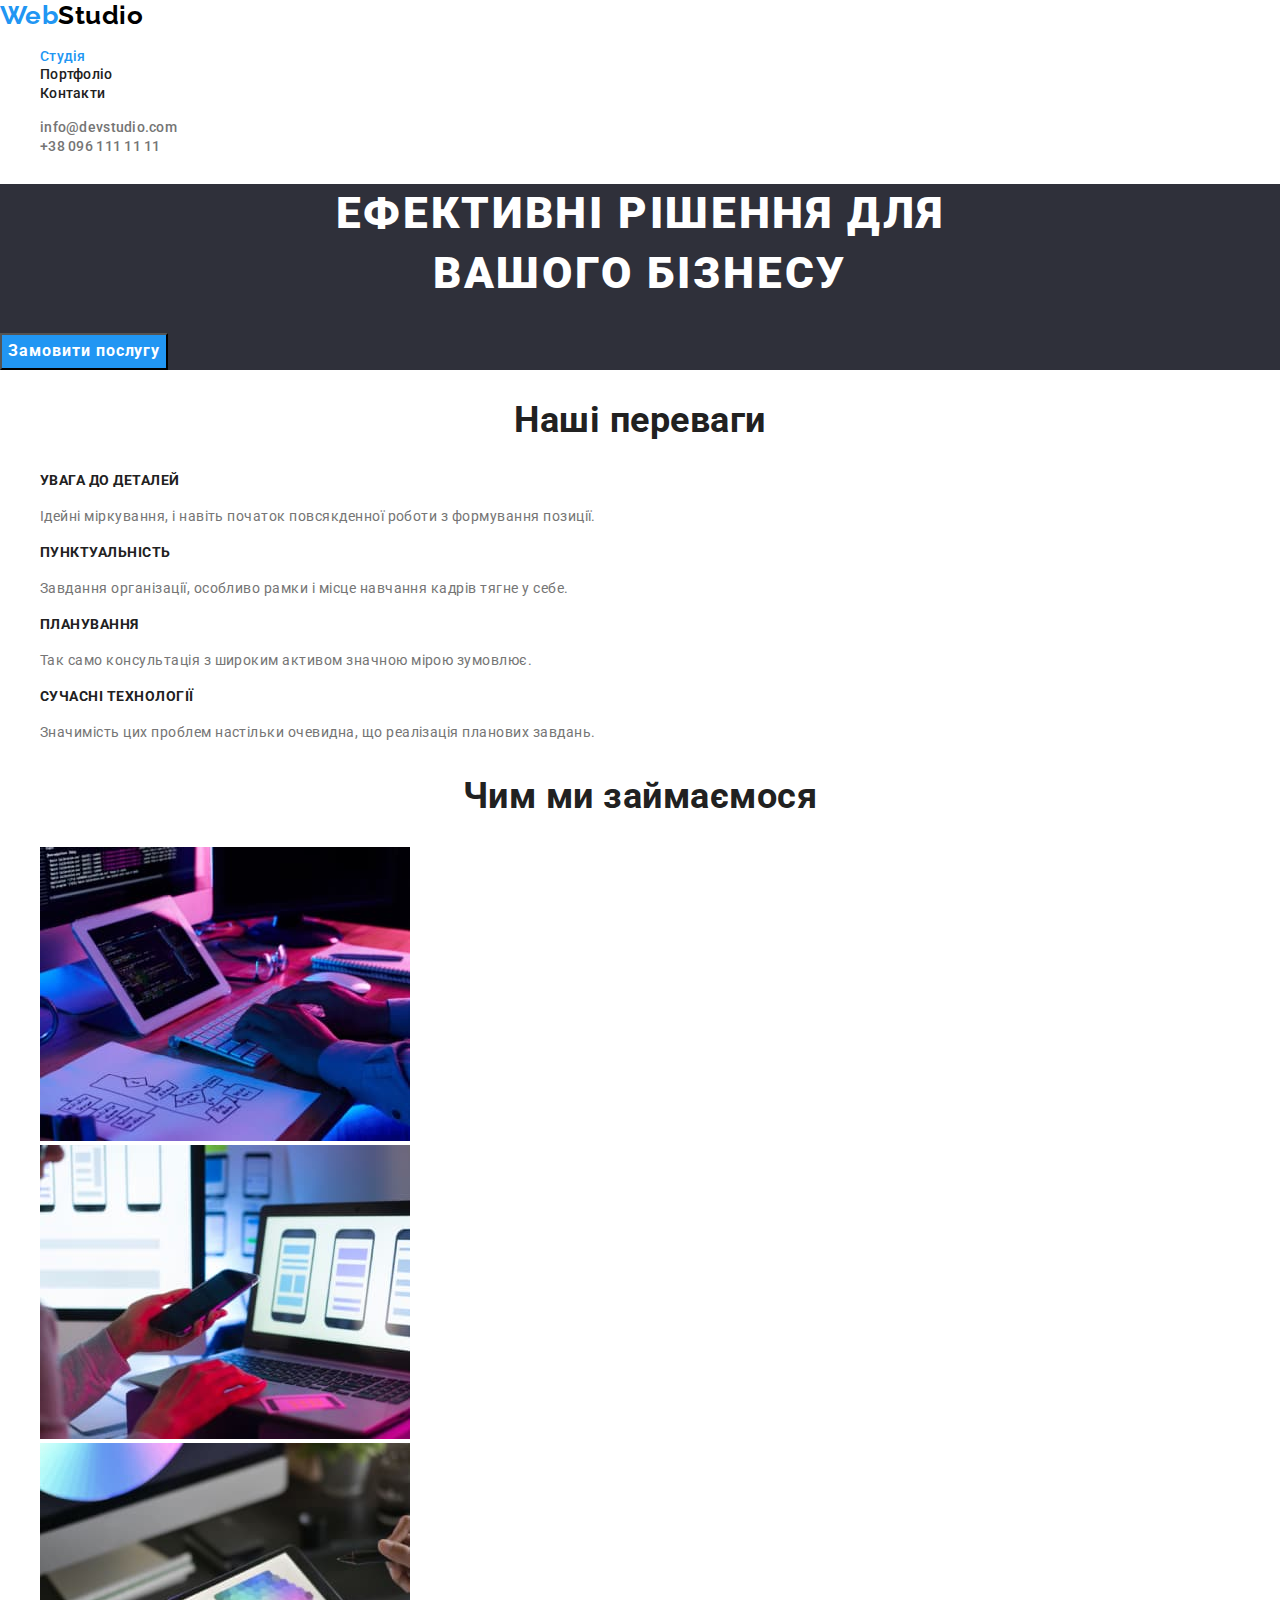
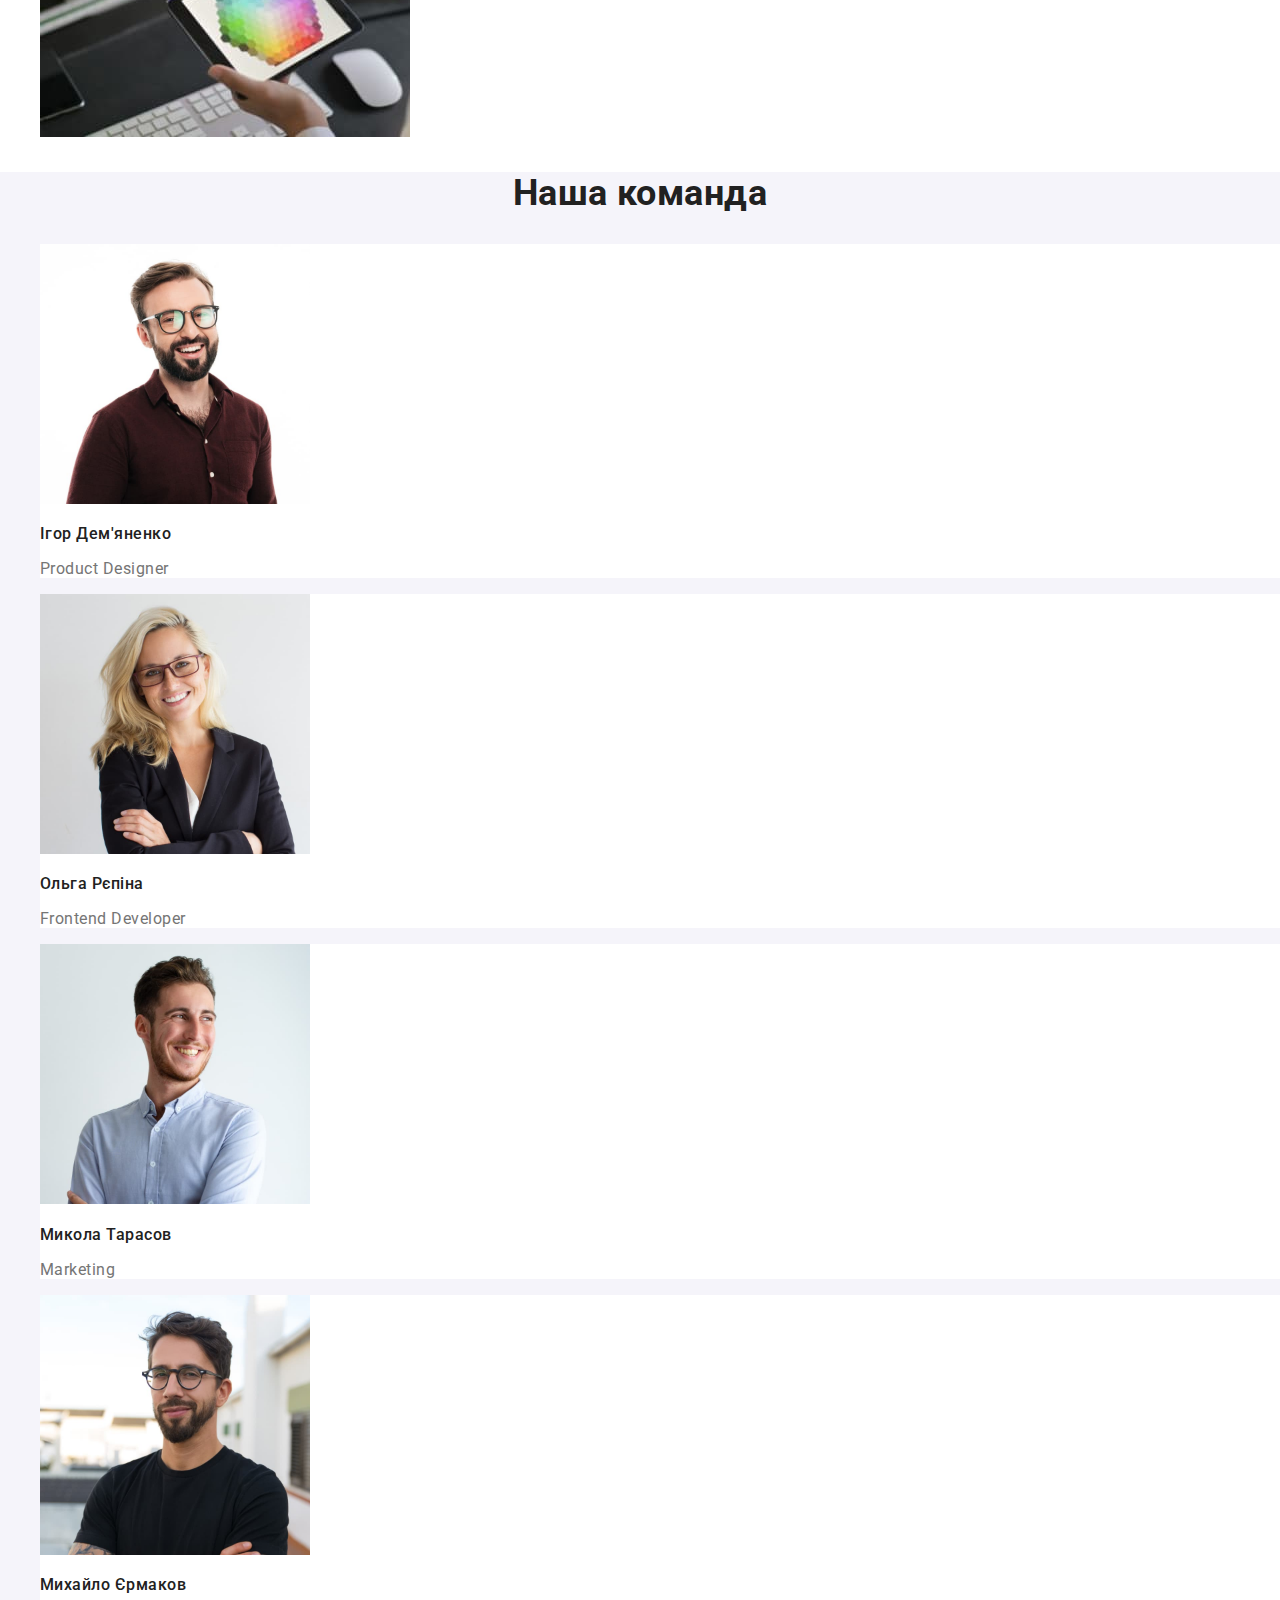
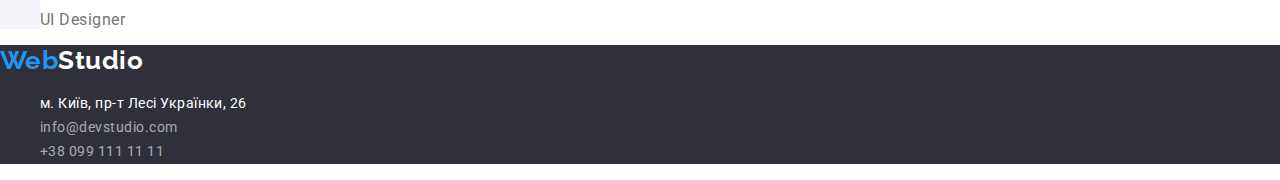
==== index.html @ f47fa20b "adds files from hw 2 and normalize" ====
<!DOCTYPE html>
<html lang="uk">
  <head>
    <meta charset="UTF-8" />
    <meta http-equiv="X-UA-Compatible" content="IE=edge" />
    <meta name="viewport" content="width=device-width, initial-scale=1.0" />
    <title>WebStudio</title>
    <link rel="preconnect" href="https://fonts.googleapis.com" />
    <link rel="preconnect" href="https://fonts.gstatic.com" crossorigin />
    <link
      href="https://fonts.googleapis.com/css2?family=Raleway:wght@700&family=Roboto:wght@400;500;700;900&display=swap"
      rel="stylesheet"
    />
    <link
      rel="stylesheet"
      href="https://cdnjs.cloudflare.com/ajax/libs/modern-normalize/1.1.0/modern-normalize.min.css"
    />
    <link rel="stylesheet" href="./css/styles.css" />
  </head>
  <body>
    <!-- шапка -->
    <header>
      <nav>
        <a class="link logo" href="./index.html ">
          <span class="logo-start">Web</span>Studio</a
        >
        <ul class="list site-nav">
          <li><a class="link current" href="./index.html">Студія</a></li>
          <li><a class="link" href="./portfolio.html">Портфоліо</a></li>
          <li><a class="link" href="">Контакти</a></li>
        </ul>
      </nav>
      <ul class="list contacts-nav">
        <li>
          <a class="link" href="mailto:info@devstudio.com"
            >info@devstudio.com</a
          >
        </li>
        <li><a class="link" href="tel:+380961111111">+38 096 111 11 11</a></li>
      </ul>
    </header>
    <!-- main block -->
    <main>
      <!-- Hero -->
      <section class="hero">
        <h1 class="hero-title">
          Ефективні рішення для <br />
          вашого бізнесу
        </h1>
        <button type="button" class="hero-button">Замовити послугу</button>
      </section>
      <!-- Advantages -->
      <section class="advantages">
        <h2 class="title">Нашi переваги</h2>
        <ul class="list">
          <li>
            <h3 class="subtitle">Увага до деталей</h3>
            <p class="text">
              Ідейні міркування, і навіть початок повсякденної роботи з
              формування позиції.
            </p>
          </li>
          <li>
            <h3 class="subtitle">Пунктуальнiсть</h3>
            <p class="text">
              Завдання організації, особливо рамки і місце навчання кадрів тягне
              у себе.
            </p>
          </li>
          <li>
            <h3 class="subtitle">Планування</h3>
            <p class="text">
              Так само консультація з широким активом значною мірою зумовлює.
            </p>
          </li>
          <li>
            <h3 class="subtitle">Сучаснi технологiї</h3>
            <p class="text">
              Значимість цих проблем настільки очевидна, що реалізація планових
              завдань.
            </p>
          </li>
        </ul>
      </section>
      <!-- Specialization -->
      <section class="specialization">
        <h2 class="title">Чим ми займаємося</h2>
        <ul class="list">
          <li>
            <img
              src="./images/writing_code.jpg"
              alt="Створюється розмітка макета"
              width="370"
              height="294"
            />
          </li>
          <li>
            <img
              src="./images/choosing_interface.jpg"
              alt="Вибирається інтерфейс"
              width="370"
              height="294"
            />
          </li>
          <li>
            <img
              src="./images/choosing_color.jpg"
              alt="Вибирається колір"
              width="370"
              height="294"
            />
          </li>
        </ul>
      </section>
      <!-- Team -->
      <section class="team">
        <h2 class="title">Наша команда</h2>
        <ul class="list">
          <li class="card">
            <img
              src="./images/img-1.jpg"
              alt="Фото Ігоря Дем'яненко"
              width="270"
              height="260"
            />
            <h3 class="subtitle">Ігор Дем'яненко</h3>
            <p class="position" lang="en">Product Designer</p>
          </li>
          <li class="card">
            <img
              src="./images/img-2.jpg"
              alt="Фото Ольги Рєпіної"
              width="270"
              height="260"
            />
            <h3 class="subtitle">Ольга Рєпіна</h3>
            <p class="position" lang="en">Frontend Developer</p>
          </li>
          <li class="card">
            <img
              src="./images/img-3.jpg"
              alt="Фото Миколи Тарасова"
              width="270"
              height="260"
            />
            <h3 class="subtitle">Микола Тарасов</h3>
            <p class="position" lang="en">Marketing</p>
          </li>
          <li class="card">
            <img
              src="./images/img-4.jpg"
              alt="Фото Михайла Єрмакова"
              width="270"
              height="260"
            />
            <h3 class="subtitle">Михайло Єрмаков</h3>
            <p class="position" lang="en">UI Designer</p>
          </li>
        </ul>
      </section>
    </main>
    <!-- Footer -->
    <footer class="footer">
      <a class="link logo" href="./index.html"
        ><span class="logo-start">Web</span
        ><span class="logo-end">Studio</span></a
      >
      <address class="address-nav">
        <ul class="list">
          <li>
            <a
              class="link map"
              href="https://goo.gl/maps/hFDBtTGMjcZhoMpHA"
              target="_blank"
              rel="noopener noreferrer nofollow"
            >
              м. Київ, пр-т Лесі Українки, 26</a
            >
          </li>
          <li>
            <a class="link contact" href="mailto:info@devstudio.com"
              >info@devstudio.com</a
            >
          </li>
          <li>
            <a class="link contact" href="tel:+380991111111"
              >+38 099 111 11 11</a
            >
          </li>
        </ul>
      </address>
    </footer>
  </body>
</html>
---- css/styles.css ----
/* основной цвет бэка #F5F5F5 */
/* #FFFFFF цвет бэка хедера  */
/* цвет бэка футера #2F303A */
/* наша команда #F5F4FA */
/* цвет заголовков #212121 */
/* увет текста #757575 */
/*  акцент #2196F3 */
/* roboto 400 700 */

:root {
  --main-background-color: #ffffff;
  --footer-backgroung-color: #2f303a;
  --main-color: #757575;
  --title-color: #212121;
  --accent-color: #2196f3;
}
/* basic styles */
body {
  background-color: var(--main-background-color);
  color: var(--main-color);
  font-family: Roboto, sans-serif;
  letter-spacing: 0.03em;
}
.list {
  list-style: none;
}
.link {
  text-decoration: inherit;
}

/* header styles */
header {
  background-color: #ffffff;
}
.logo {
  color: #000;
}
.logo-start {
  color: var(--accent-color);
}
.site-nav .link {
  color: var(--title-color);
}
.site-nav .link:hover,
.site-nav .link:focus {
  color: var(--accent-color);
}
.contacts-nav .link {
  color: inherit;
}
.contacts-nav .link:hover,
.contacts-nav .link:focus {
  color: var(--accent-color);
}
.site-nav .current {
  color: var(--accent-color);
}
.logo {
  font-family: Raleway, sans-serif;
  font-weight: 700;
  font-size: 26px;
  line-height: 1.19;
}
.site-nav .link,
.contacts-nav .link {
  font-weight: 500;
  font-size: 14px;
  line-height: 1.14;
  letter-spacing: 0.02em;
}

/* main styles */
.hero {
  background-color: var(--footer-backgroung-color);
}
.hero-title {
  color: var(--main-background-color);
  font-weight: 900;
  font-size: 44px;
  line-height: 1.36;
  text-align: center;
  text-transform: uppercase;
}

.title,
.subtitle {
  color: var(--title-color);
}
.hero-button {
  color: var(--main-background-color);
  background-color: var(--accent-color);
  font-family: inherit;
  font-weight: 700;
  font-size: 16px;
  line-height: 1.88;
}
.hero-button:hover,
.hero-button:focus {
  background-color: #188ce8;
}
.button {
  color: var(--title-color);
  background-color: #f5f4fa;
}
.button:hover,
.button:focus {
  color: var(--main-background-color);
  background-color: var(--accent-color);
}
.button,
.hero-button {
  cursor: pointer;
}
.list .example {
  text-decoration: inherit;
  color: inherit;
}
.work-example .subtitle,
.hero-title,
.hero-button {
  letter-spacing: 0.06em;
}
.title {
  font-size: 36px;
  line-height: 1.17;
  text-align: center;
}
.advantages .subtitle {
  font-size: 14px;
  line-height: 1.42;
  text-transform: uppercase;
}
.advantages .text {
  font-style: normal;
  font-size: 14px;
  line-height: 1.71;
}
.team {
  background-color: #f5f4fa;
}
.team .card {
  background-color: var(--main-background-color);
}
.team .subtitle {
  font-weight: 500;
  font-size: 16px;
  line-height: 1.19;
}
.team .position {
  font-size: 16px;
  line-height: 1.19;
}

.sorter .button {
  font-family: inherit;
  font-weight: 500;
  font-size: 16px;
  line-height: 1.63;
  letter-spacing: inherit;
}
.work-example .subtitle {
  font-size: 18px;
  line-height: 2;
}
.work-example .text {
  font-size: 16px;
  line-height: 1.88;
}
/* footer styles */
.footer {
  background-color: var(--footer-backgroung-color);
}
.logo-end {
  color: var(--main-background-color);
}
.link .map {
  color: var(--main-background-color);
}
.address-nav > .list {
  font-style: normal;
}
.map {
  color: var(--main-background-color);
}
.contact {
  color: rgba(255, 255, 255, 0.6);
}
.map:hover,
.contact:hover,
.map:focus,
.contact:focus {
  color: var(--accent-color);
}
.map,
.contact {
  font-size: 14px;
  line-height: 1.71;
}
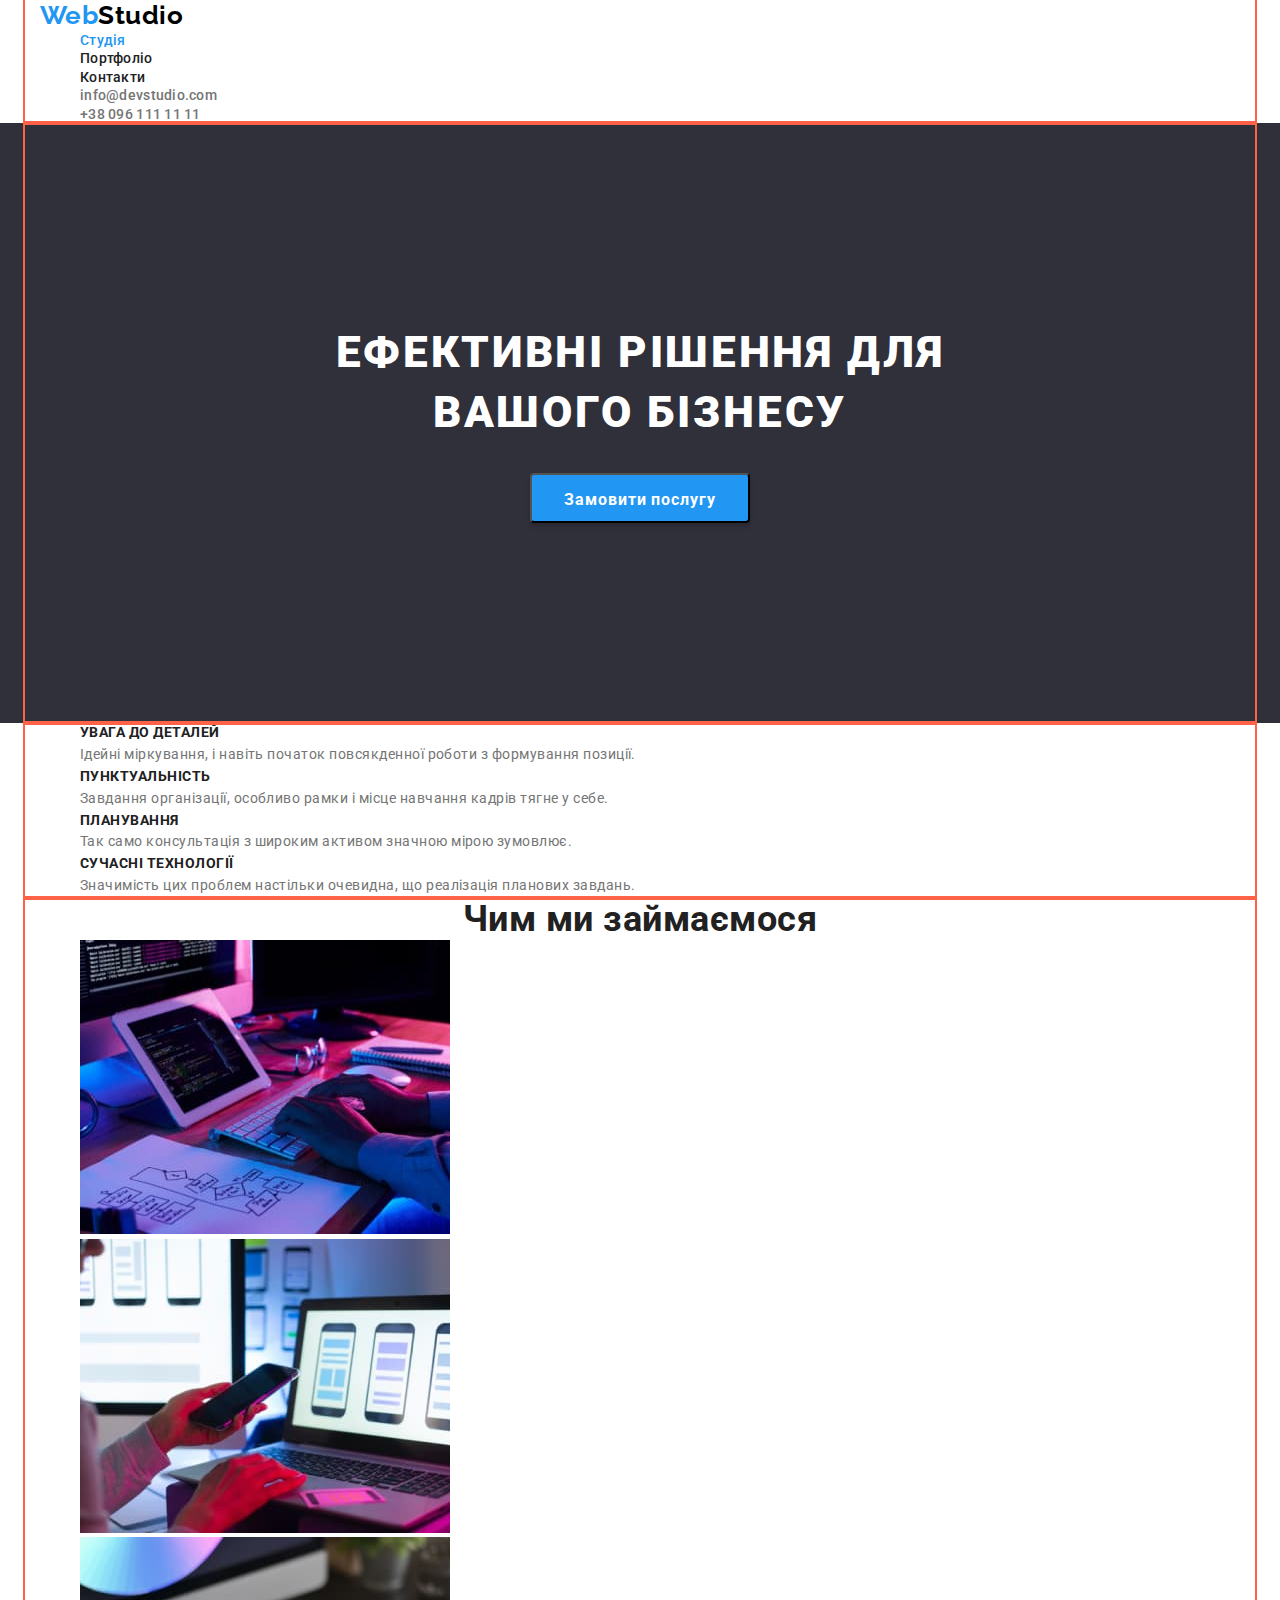
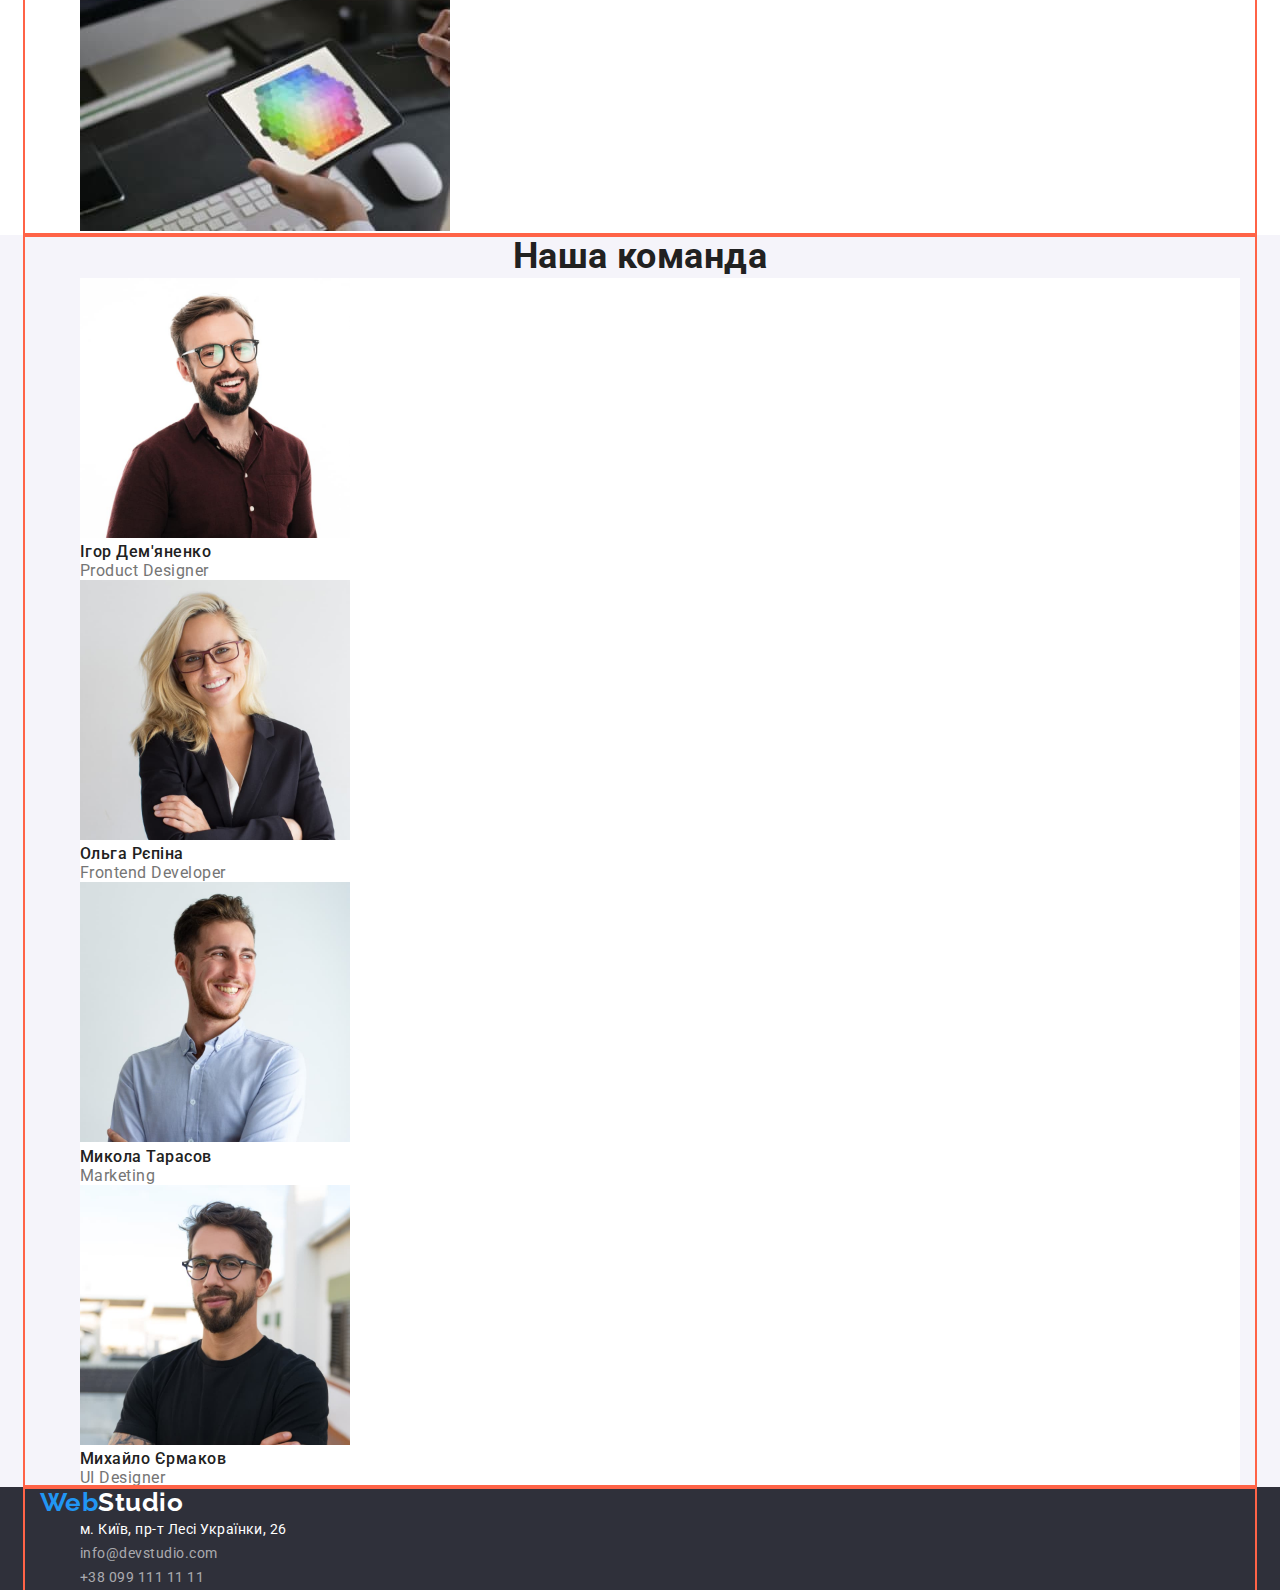
==== commit a74ec543: "adds button styles and hides title" ====
--- a/index.html
+++ b/index.html
@@ -20,175 +20,189 @@
   <body>
     <!-- шапка -->
     <header>
-      <nav>
-        <a class="link logo" href="./index.html ">
-          <span class="logo-start">Web</span>Studio</a
-        >
-        <ul class="list site-nav">
-          <li><a class="link current" href="./index.html">Студія</a></li>
-          <li><a class="link" href="./portfolio.html">Портфоліо</a></li>
-          <li><a class="link" href="">Контакти</a></li>
+      <div class="container">
+        <nav>
+          <a class="link logo" href="./index.html ">
+            <span class="logo-start">Web</span>Studio</a
+          >
+          <ul class="list site-nav">
+            <li><a class="link current" href="./index.html">Студія</a></li>
+            <li><a class="link" href="./portfolio.html">Портфоліо</a></li>
+            <li><a class="link" href="">Контакти</a></li>
+          </ul>
+        </nav>
+        <ul class="list contacts-nav">
+          <li>
+            <a class="link" href="mailto:info@devstudio.com"
+              >info@devstudio.com</a
+            >
+          </li>
+          <li>
+            <a class="link" href="tel:+380961111111">+38 096 111 11 11</a>
+          </li>
         </ul>
-      </nav>
-      <ul class="list contacts-nav">
-        <li>
-          <a class="link" href="mailto:info@devstudio.com"
-            >info@devstudio.com</a
-          >
-        </li>
-        <li><a class="link" href="tel:+380961111111">+38 096 111 11 11</a></li>
-      </ul>
+      </div>
     </header>
     <!-- main block -->
     <main>
       <!-- Hero -->
       <section class="hero">
-        <h1 class="hero-title">
-          Ефективні рішення для <br />
-          вашого бізнесу
-        </h1>
-        <button type="button" class="hero-button">Замовити послугу</button>
+        <div class="container">
+          <h1 class="hero-title">
+            Ефективні рішення для <br />
+            вашого бізнесу
+          </h1>
+          <button type="button" class="hero-button">Замовити послугу</button>
+        </div>
       </section>
       <!-- Advantages -->
       <section class="advantages">
-        <h2 class="title">Нашi переваги</h2>
-        <ul class="list">
-          <li>
-            <h3 class="subtitle">Увага до деталей</h3>
-            <p class="text">
-              Ідейні міркування, і навіть початок повсякденної роботи з
-              формування позиції.
-            </p>
-          </li>
-          <li>
-            <h3 class="subtitle">Пунктуальнiсть</h3>
-            <p class="text">
-              Завдання організації, особливо рамки і місце навчання кадрів тягне
-              у себе.
-            </p>
-          </li>
-          <li>
-            <h3 class="subtitle">Планування</h3>
-            <p class="text">
-              Так само консультація з широким активом значною мірою зумовлює.
-            </p>
-          </li>
-          <li>
-            <h3 class="subtitle">Сучаснi технологiї</h3>
-            <p class="text">
-              Значимість цих проблем настільки очевидна, що реалізація планових
-              завдань.
-            </p>
-          </li>
-        </ul>
+        <div class="container">
+          <h2 class="title visually-hidden">Нашi переваги</h2>
+          <ul class="list">
+            <li>
+              <h3 class="subtitle">Увага до деталей</h3>
+              <p class="text">
+                Ідейні міркування, і навіть початок повсякденної роботи з
+                формування позиції.
+              </p>
+            </li>
+            <li>
+              <h3 class="subtitle">Пунктуальнiсть</h3>
+              <p class="text">
+                Завдання організації, особливо рамки і місце навчання кадрів
+                тягне у себе.
+              </p>
+            </li>
+            <li>
+              <h3 class="subtitle">Планування</h3>
+              <p class="text">
+                Так само консультація з широким активом значною мірою зумовлює.
+              </p>
+            </li>
+            <li>
+              <h3 class="subtitle">Сучаснi технологiї</h3>
+              <p class="text">
+                Значимість цих проблем настільки очевидна, що реалізація
+                планових завдань.
+              </p>
+            </li>
+          </ul>
+        </div>
       </section>
       <!-- Specialization -->
       <section class="specialization">
-        <h2 class="title">Чим ми займаємося</h2>
-        <ul class="list">
-          <li>
-            <img
-              src="./images/writing_code.jpg"
-              alt="Створюється розмітка макета"
-              width="370"
-              height="294"
-            />
-          </li>
-          <li>
-            <img
-              src="./images/choosing_interface.jpg"
-              alt="Вибирається інтерфейс"
-              width="370"
-              height="294"
-            />
-          </li>
-          <li>
-            <img
-              src="./images/choosing_color.jpg"
-              alt="Вибирається колір"
-              width="370"
-              height="294"
-            />
-          </li>
-        </ul>
+        <div class="container">
+          <h2 class="title">Чим ми займаємося</h2>
+          <ul class="list">
+            <li>
+              <img
+                src="./images/writing_code.jpg"
+                alt="Створюється розмітка макета"
+                width="370"
+                height="294"
+              />
+            </li>
+            <li>
+              <img
+                src="./images/choosing_interface.jpg"
+                alt="Вибирається інтерфейс"
+                width="370"
+                height="294"
+              />
+            </li>
+            <li>
+              <img
+                src="./images/choosing_color.jpg"
+                alt="Вибирається колір"
+                width="370"
+                height="294"
+              />
+            </li>
+          </ul>
+        </div>
       </section>
       <!-- Team -->
       <section class="team">
-        <h2 class="title">Наша команда</h2>
-        <ul class="list">
-          <li class="card">
-            <img
-              src="./images/img-1.jpg"
-              alt="Фото Ігоря Дем'яненко"
-              width="270"
-              height="260"
-            />
-            <h3 class="subtitle">Ігор Дем'яненко</h3>
-            <p class="position" lang="en">Product Designer</p>
-          </li>
-          <li class="card">
-            <img
-              src="./images/img-2.jpg"
-              alt="Фото Ольги Рєпіної"
-              width="270"
-              height="260"
-            />
-            <h3 class="subtitle">Ольга Рєпіна</h3>
-            <p class="position" lang="en">Frontend Developer</p>
-          </li>
-          <li class="card">
-            <img
-              src="./images/img-3.jpg"
-              alt="Фото Миколи Тарасова"
-              width="270"
-              height="260"
-            />
-            <h3 class="subtitle">Микола Тарасов</h3>
-            <p class="position" lang="en">Marketing</p>
-          </li>
-          <li class="card">
-            <img
-              src="./images/img-4.jpg"
-              alt="Фото Михайла Єрмакова"
-              width="270"
-              height="260"
-            />
-            <h3 class="subtitle">Михайло Єрмаков</h3>
-            <p class="position" lang="en">UI Designer</p>
-          </li>
-        </ul>
+        <div class="container">
+          <h2 class="title">Наша команда</h2>
+          <ul class="list">
+            <li class="card">
+              <img
+                src="./images/img-1.jpg"
+                alt="Фото Ігоря Дем'яненко"
+                width="270"
+                height="260"
+              />
+              <h3 class="subtitle">Ігор Дем'яненко</h3>
+              <p class="position" lang="en">Product Designer</p>
+            </li>
+            <li class="card">
+              <img
+                src="./images/img-2.jpg"
+                alt="Фото Ольги Рєпіної"
+                width="270"
+                height="260"
+              />
+              <h3 class="subtitle">Ольга Рєпіна</h3>
+              <p class="position" lang="en">Frontend Developer</p>
+            </li>
+            <li class="card">
+              <img
+                src="./images/img-3.jpg"
+                alt="Фото Миколи Тарасова"
+                width="270"
+                height="260"
+              />
+              <h3 class="subtitle">Микола Тарасов</h3>
+              <p class="position" lang="en">Marketing</p>
+            </li>
+            <li class="card">
+              <img
+                src="./images/img-4.jpg"
+                alt="Фото Михайла Єрмакова"
+                width="270"
+                height="260"
+              />
+              <h3 class="subtitle">Михайло Єрмаков</h3>
+              <p class="position" lang="en">UI Designer</p>
+            </li>
+          </ul>
+        </div>
       </section>
     </main>
     <!-- Footer -->
     <footer class="footer">
-      <a class="link logo" href="./index.html"
-        ><span class="logo-start">Web</span
-        ><span class="logo-end">Studio</span></a
-      >
-      <address class="address-nav">
-        <ul class="list">
-          <li>
-            <a
-              class="link map"
-              href="https://goo.gl/maps/hFDBtTGMjcZhoMpHA"
-              target="_blank"
-              rel="noopener noreferrer nofollow"
-            >
-              м. Київ, пр-т Лесі Українки, 26</a
-            >
-          </li>
-          <li>
-            <a class="link contact" href="mailto:info@devstudio.com"
-              >info@devstudio.com</a
-            >
-          </li>
-          <li>
-            <a class="link contact" href="tel:+380991111111"
-              >+38 099 111 11 11</a
-            >
-          </li>
-        </ul>
-      </address>
+      <div class="container">
+        <a class="link logo" href="./index.html"
+          ><span class="logo-start">Web</span
+          ><span class="logo-end">Studio</span></a
+        >
+        <address class="address-nav">
+          <ul class="list">
+            <li>
+              <a
+                class="link map"
+                href="https://goo.gl/maps/hFDBtTGMjcZhoMpHA"
+                target="_blank"
+                rel="noopener noreferrer nofollow"
+              >
+                м. Київ, пр-т Лесі Українки, 26</a
+              >
+            </li>
+            <li>
+              <a class="link contact" href="mailto:info@devstudio.com"
+                >info@devstudio.com</a
+              >
+            </li>
+            <li>
+              <a class="link contact" href="tel:+380991111111"
+                >+38 099 111 11 11</a
+              >
+            </li>
+          </ul>
+        </address>
+      </div>
     </footer>
   </body>
 </html>
--- a/css/styles.css
+++ b/css/styles.css
@@ -15,12 +15,34 @@
   --accent-color: #2196f3;
 }
 /* basic styles */
+html {
+  box-sizing: border-box;
+}
+*,
+*::after,
+*::before {
+  box-sizing: inherit;
+}
 body {
   background-color: var(--main-background-color);
   color: var(--main-color);
   font-family: Roboto, sans-serif;
   letter-spacing: 0.03em;
 }
+h1,
+h2,
+h3,
+p,
+ul {
+  margin: 0;
+}
+.container {
+  width: 1230px;
+  padding: 0 15px;
+  outline: 2px solid tomato;
+  margin: 0 auto;
+}
+
 .list {
   list-style: none;
 }
@@ -70,8 +92,27 @@
 }
 
 /* main styles */
+.visually-hidden {
+  position: absolute;
+  white-space: nowrap;
+  width: 1px;
+  height: 1px;
+  overflow: hidden;
+  border: 0;
+  padding: 0;
+  clip: rect(0 0 0 0);
+  clip-path: inset(50%);
+  margin: -1px;
+}
+
 .hero {
   background-color: var(--footer-backgroung-color);
+}
+
+.hero .container {
+  display: flex;
+  flex-direction: column;
+  align-items: center;
 }
 .hero-title {
   color: var(--main-background-color);
@@ -80,6 +121,9 @@
   line-height: 1.36;
   text-align: center;
   text-transform: uppercase;
+  min-width: 696px;
+  height: 120px;
+  margin-top: 200px;
 }
 
 .title,
@@ -93,6 +137,15 @@
   font-weight: 700;
   font-size: 16px;
   line-height: 1.88;
+
+  min-width: 216px;
+  height: 50px;
+  box-shadow: 0px 4px 4px rgba(0, 0, 0, 0.15);
+  border-radius: 4px;
+  padding: 10px 32px;
+  text-align: center;
+  margin-top: 30px;
+  margin-bottom: 200px;
 }
 .hero-button:hover,
 .hero-button:focus {
@@ -150,13 +203,28 @@
   font-size: 16px;
   line-height: 1.19;
 }
-
+.sorter {
+  margin-left: auto;
+  margin-right: auto;
+  margin-top: 94px;
+  margin-bottom: 34px;
+  padding-left: 0;
+  display: flex;
+  justify-content: space-between;
+  width: 575px;
+  height: 54px;
+}
 .sorter .button {
   font-family: inherit;
   font-weight: 500;
   font-size: 16px;
   line-height: 1.63;
   letter-spacing: inherit;
+
+  padding: 6px 22px;
+  height: 38px;
+  border-radius: 4px;
+  text-align: center;
 }
 .work-example .subtitle {
   font-size: 18px;
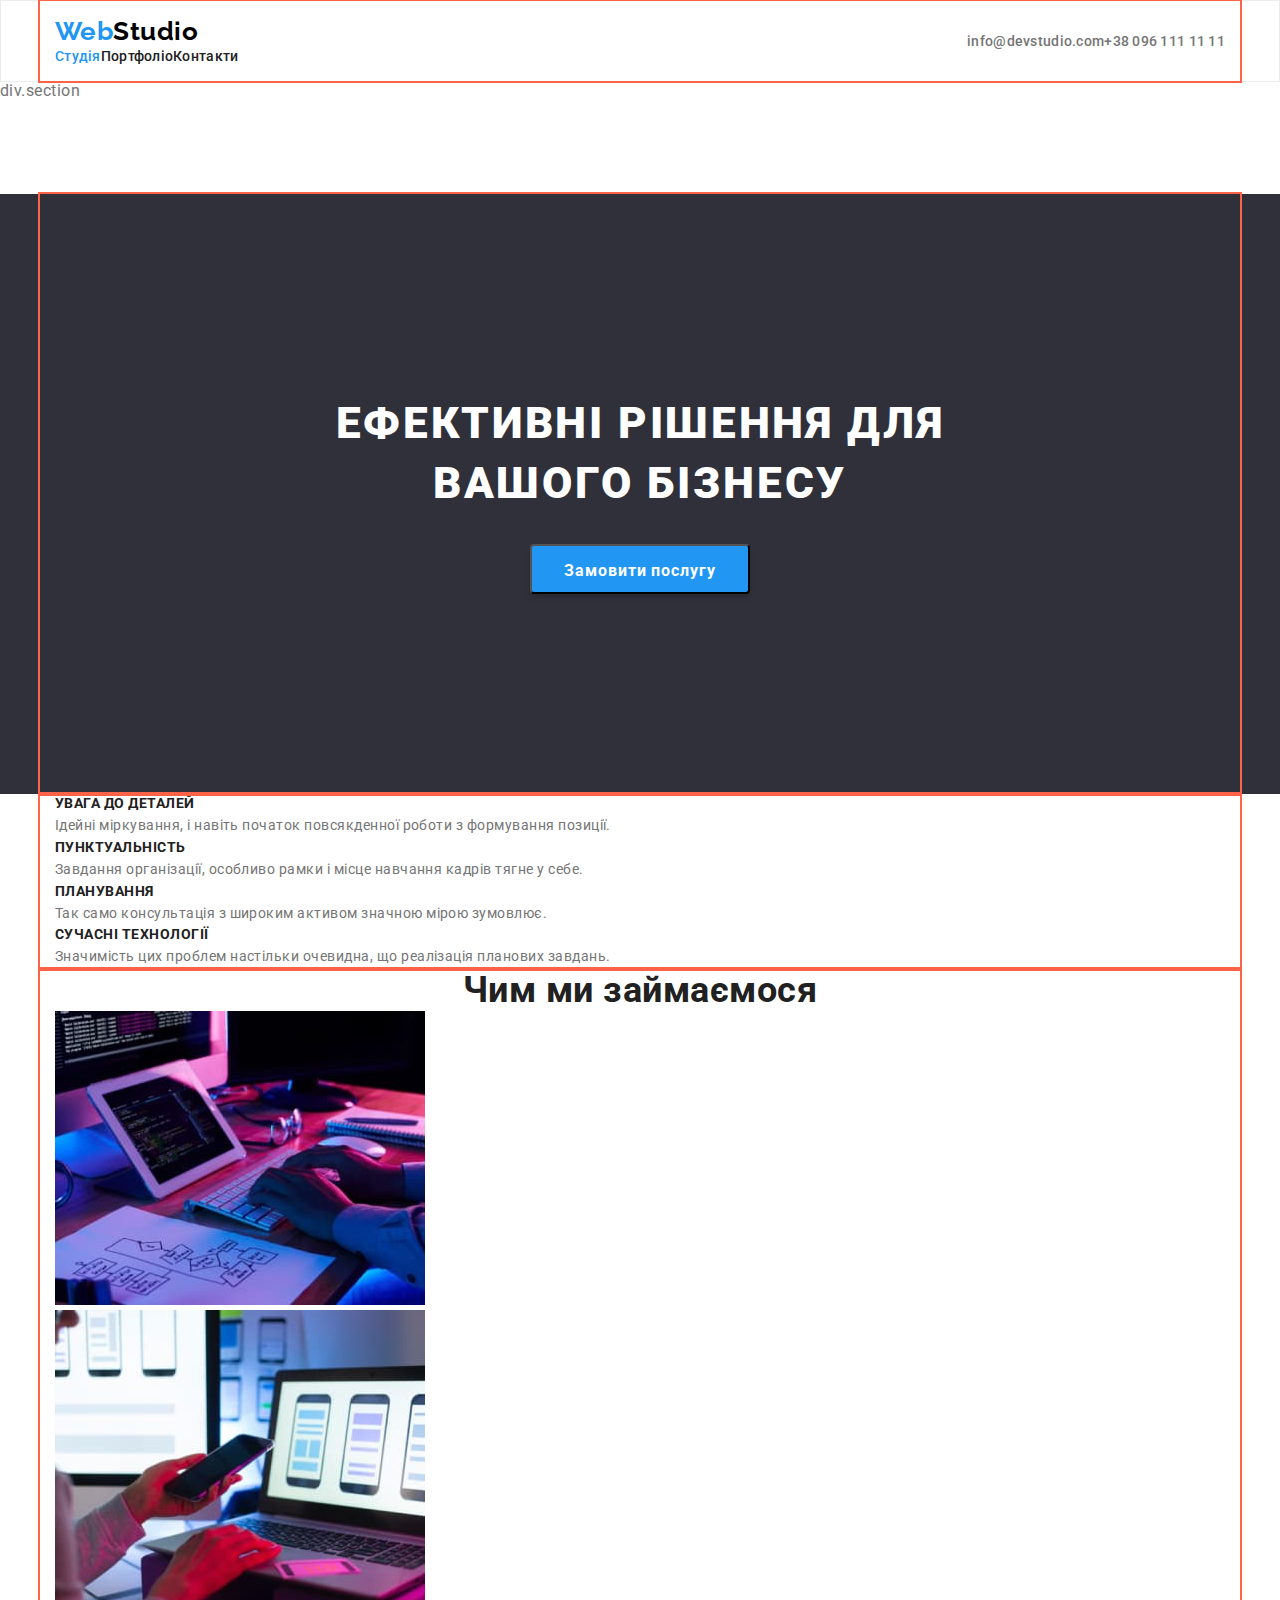
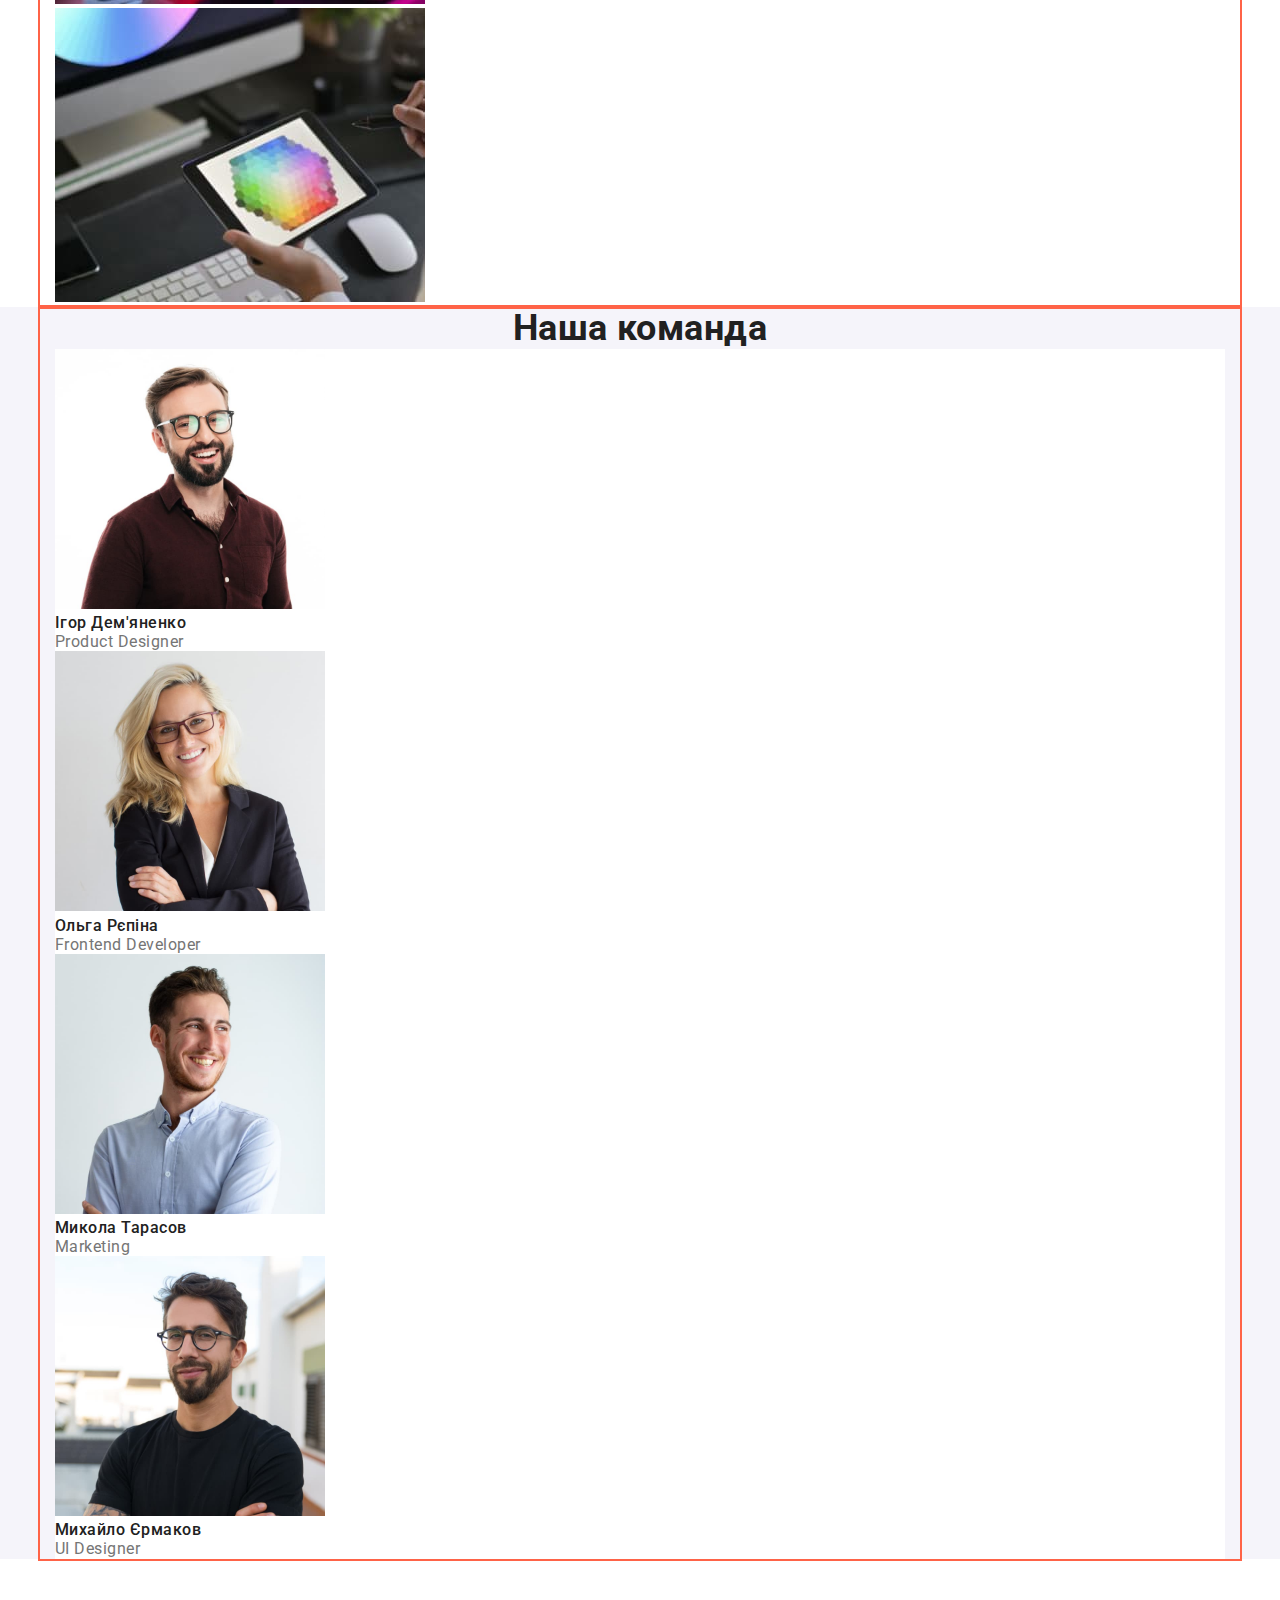
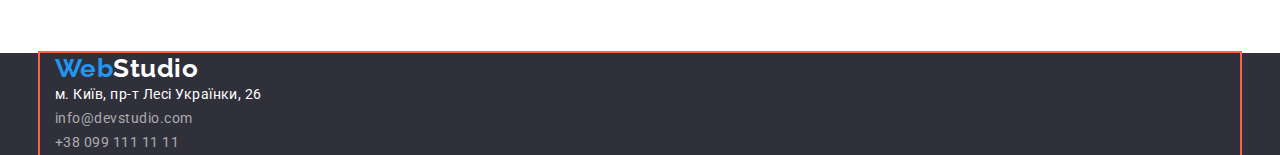
==== commit b9a670e5: "fixes mistakes in portfolio" ====
--- a/index.html
+++ b/index.html
@@ -45,131 +45,134 @@
     </header>
     <!-- main block -->
     <main>
-      <!-- Hero -->
-      <section class="hero">
-        <div class="container">
-          <h1 class="hero-title">
-            Ефективні рішення для <br />
-            вашого бізнесу
-          </h1>
-          <button type="button" class="hero-button">Замовити послугу</button>
-        </div>
-      </section>
-      <!-- Advantages -->
-      <section class="advantages">
-        <div class="container">
-          <h2 class="title visually-hidden">Нашi переваги</h2>
-          <ul class="list">
-            <li>
-              <h3 class="subtitle">Увага до деталей</h3>
-              <p class="text">
-                Ідейні міркування, і навіть початок повсякденної роботи з
-                формування позиції.
-              </p>
-            </li>
-            <li>
-              <h3 class="subtitle">Пунктуальнiсть</h3>
-              <p class="text">
-                Завдання організації, особливо рамки і місце навчання кадрів
-                тягне у себе.
-              </p>
-            </li>
-            <li>
-              <h3 class="subtitle">Планування</h3>
-              <p class="text">
-                Так само консультація з широким активом значною мірою зумовлює.
-              </p>
-            </li>
-            <li>
-              <h3 class="subtitle">Сучаснi технологiї</h3>
-              <p class="text">
-                Значимість цих проблем настільки очевидна, що реалізація
-                планових завдань.
-              </p>
-            </li>
-          </ul>
-        </div>
-      </section>
-      <!-- Specialization -->
-      <section class="specialization">
-        <div class="container">
-          <h2 class="title">Чим ми займаємося</h2>
-          <ul class="list">
-            <li>
-              <img
-                src="./images/writing_code.jpg"
-                alt="Створюється розмітка макета"
-                width="370"
-                height="294"
-              />
-            </li>
-            <li>
-              <img
-                src="./images/choosing_interface.jpg"
-                alt="Вибирається інтерфейс"
-                width="370"
-                height="294"
-              />
-            </li>
-            <li>
-              <img
-                src="./images/choosing_color.jpg"
-                alt="Вибирається колір"
-                width="370"
-                height="294"
-              />
-            </li>
-          </ul>
-        </div>
-      </section>
-      <!-- Team -->
-      <section class="team">
-        <div class="container">
-          <h2 class="title">Наша команда</h2>
-          <ul class="list">
-            <li class="card">
-              <img
-                src="./images/img-1.jpg"
-                alt="Фото Ігоря Дем'яненко"
-                width="270"
-                height="260"
-              />
-              <h3 class="subtitle">Ігор Дем'яненко</h3>
-              <p class="position" lang="en">Product Designer</p>
-            </li>
-            <li class="card">
-              <img
-                src="./images/img-2.jpg"
-                alt="Фото Ольги Рєпіної"
-                width="270"
-                height="260"
-              />
-              <h3 class="subtitle">Ольга Рєпіна</h3>
-              <p class="position" lang="en">Frontend Developer</p>
-            </li>
-            <li class="card">
-              <img
-                src="./images/img-3.jpg"
-                alt="Фото Миколи Тарасова"
-                width="270"
-                height="260"
-              />
-              <h3 class="subtitle">Микола Тарасов</h3>
-              <p class="position" lang="en">Marketing</p>
-            </li>
-            <li class="card">
-              <img
-                src="./images/img-4.jpg"
-                alt="Фото Михайла Єрмакова"
-                width="270"
-                height="260"
-              />
-              <h3 class="subtitle">Михайло Єрмаков</h3>
-              <p class="position" lang="en">UI Designer</p>
-            </li>
-          </ul>
-        </div>
-      </section>
+      <!-- Hero -->div.section
+      <div class="section">
+        <section class="hero">
+          <div class="container">
+            <h1 class="hero-title">
+              Ефективні рішення для <br />
+              вашого бізнесу
+            </h1>
+            <button type="button" class="hero-button">Замовити послугу</button>
+          </div>
+        </section>
+        <!-- Advantages -->
+        <section class="advantages">
+          <div class="container">
+            <h2 class="title visually-hidden">Нашi переваги</h2>
+            <ul class="list">
+              <li>
+                <h3 class="subtitle">Увага до деталей</h3>
+                <p class="text">
+                  Ідейні міркування, і навіть початок повсякденної роботи з
+                  формування позиції.
+                </p>
+              </li>
+              <li>
+                <h3 class="subtitle">Пунктуальнiсть</h3>
+                <p class="text">
+                  Завдання організації, особливо рамки і місце навчання кадрів
+                  тягне у себе.
+                </p>
+              </li>
+              <li>
+                <h3 class="subtitle">Планування</h3>
+                <p class="text">
+                  Так само консультація з широким активом значною мірою
+                  зумовлює.
+                </p>
+              </li>
+              <li>
+                <h3 class="subtitle">Сучаснi технологiї</h3>
+                <p class="text">
+                  Значимість цих проблем настільки очевидна, що реалізація
+                  планових завдань.
+                </p>
+              </li>
+            </ul>
+          </div>
+        </section>
+        <!-- Specialization -->
+        <section class="specialization">
+          <div class="container">
+            <h2 class="title">Чим ми займаємося</h2>
+            <ul class="list">
+              <li>
+                <img
+                  src="./images/writing_code.jpg"
+                  alt="Створюється розмітка макета"
+                  width="370"
+                  height="294"
+                />
+              </li>
+              <li>
+                <img
+                  src="./images/choosing_interface.jpg"
+                  alt="Вибирається інтерфейс"
+                  width="370"
+                  height="294"
+                />
+              </li>
+              <li>
+                <img
+                  src="./images/choosing_color.jpg"
+                  alt="Вибирається колір"
+                  width="370"
+                  height="294"
+                />
+              </li>
+            </ul>
+          </div>
+        </section>
+        <!-- Team -->
+        <section class="team">
+          <div class="container">
+            <h2 class="title">Наша команда</h2>
+            <ul class="list">
+              <li class="card">
+                <img
+                  src="./images/img-1.jpg"
+                  alt="Фото Ігоря Дем'яненко"
+                  width="270"
+                  height="260"
+                />
+                <h3 class="subtitle">Ігор Дем'яненко</h3>
+                <p class="position" lang="en">Product Designer</p>
+              </li>
+              <li class="card">
+                <img
+                  src="./images/img-2.jpg"
+                  alt="Фото Ольги Рєпіної"
+                  width="270"
+                  height="260"
+                />
+                <h3 class="subtitle">Ольга Рєпіна</h3>
+                <p class="position" lang="en">Frontend Developer</p>
+              </li>
+              <li class="card">
+                <img
+                  src="./images/img-3.jpg"
+                  alt="Фото Миколи Тарасова"
+                  width="270"
+                  height="260"
+                />
+                <h3 class="subtitle">Микола Тарасов</h3>
+                <p class="position" lang="en">Marketing</p>
+              </li>
+              <li class="card">
+                <img
+                  src="./images/img-4.jpg"
+                  alt="Фото Михайла Єрмакова"
+                  width="270"
+                  height="260"
+                />
+                <h3 class="subtitle">Михайло Єрмаков</h3>
+                <p class="position" lang="en">UI Designer</p>
+              </li>
+            </ul>
+          </div>
+        </section>
+      </div>
     </main>
     <!-- Footer -->
     <footer class="footer">
--- a/css/styles.css
+++ b/css/styles.css
@@ -35,14 +35,20 @@
 p,
 ul {
   margin: 0;
+  padding-left: 0;
 }
 .container {
-  width: 1230px;
+  width: 1200px;
   padding: 0 15px;
   outline: 2px solid tomato;
   margin: 0 auto;
 }
 
+.section {
+  padding-top: 94px;
+  padding-bottom: 94px;
+}
+
 .list {
   list-style: none;
 }
@@ -51,8 +57,30 @@
 }
 
 /* header styles */
+
+header .container {
+  display: flex;
+  justify-content: space-between;
+  align-items: center;
+  height: 80px;
+}
+
+.header-nav {
+  display: flex;
+}
+.site-nav {
+  display: flex;
+  align-items: center;
+}
+
+.contacts-nav {
+  display: flex;
+  align-items: center;
+}
+
 header {
   background-color: #ffffff;
+  border: 1px solid #ececec;
 }
 .logo {
   color: #000;
@@ -113,6 +141,8 @@
   display: flex;
   flex-direction: column;
   align-items: center;
+  padding-top: 200px;
+  padding-bottom: 200px;
 }
 .hero-title {
   color: var(--main-background-color);
@@ -122,8 +152,6 @@
   text-align: center;
   text-transform: uppercase;
   min-width: 696px;
-  height: 120px;
-  margin-top: 200px;
 }
 
 .title,
@@ -137,6 +165,7 @@
   font-weight: 700;
   font-size: 16px;
   line-height: 1.88;
+  box-shadow: 0px 4px 4px rgba(0, 0, 0, 0.15);
 
   min-width: 216px;
   height: 50px;
@@ -145,7 +174,6 @@
   padding: 10px 32px;
   text-align: center;
   margin-top: 30px;
-  margin-bottom: 200px;
 }
 .hero-button:hover,
 .hero-button:focus {
@@ -155,10 +183,12 @@
   color: var(--title-color);
   background-color: #f5f4fa;
 }
-.button:hover,
-.button:focus {
+.sorter .button:hover,
+.sorter .button:focus {
   color: var(--main-background-color);
   background-color: var(--accent-color);
+  box-shadow: 0px 3px 1px rgba(0, 0, 0, 0.1), 0px 1px 2px rgba(0, 0, 0, 0.08),
+    0px 2px 2px rgba(0, 0, 0, 0.12);
 }
 .button,
 .hero-button {
@@ -206,13 +236,11 @@
 .sorter {
   margin-left: auto;
   margin-right: auto;
-  margin-top: 94px;
   margin-bottom: 34px;
   padding-left: 0;
   display: flex;
   justify-content: space-between;
   width: 575px;
-  height: 54px;
 }
 .sorter .button {
   font-family: inherit;
@@ -220,12 +248,14 @@
   font-size: 16px;
   line-height: 1.63;
   letter-spacing: inherit;
-
+  background: #f5f4fa;
   padding: 6px 22px;
   height: 38px;
   border-radius: 4px;
   text-align: center;
-}
+  border: none;
+}
+
 .work-example .subtitle {
   font-size: 18px;
   line-height: 2;
@@ -233,6 +263,34 @@
 .work-example .text {
   font-size: 16px;
   line-height: 1.88;
+}
+
+.work-example {
+  padding-left: 0;
+  display: flex;
+  flex-wrap: wrap;
+  gap: 30px;
+  flex-basis: calc((100%-2 * 30) / 3);
+}
+.example-item {
+  width: 370px;
+}
+
+.work-example .image {
+  display: block;
+}
+.work-example .subtitle {
+  width: 322px;
+  margin-bottom: 4px;
+}
+.work-example .text {
+  width: 322px;
+}
+.example-description {
+  padding: 20px 24px;
+  border-bottom: 1px solid #eeeeee;
+  border-left: 1px solid #eeeeee;
+  border-right: 1px solid #eeeeee;
 }
 /* footer styles */
 .footer {
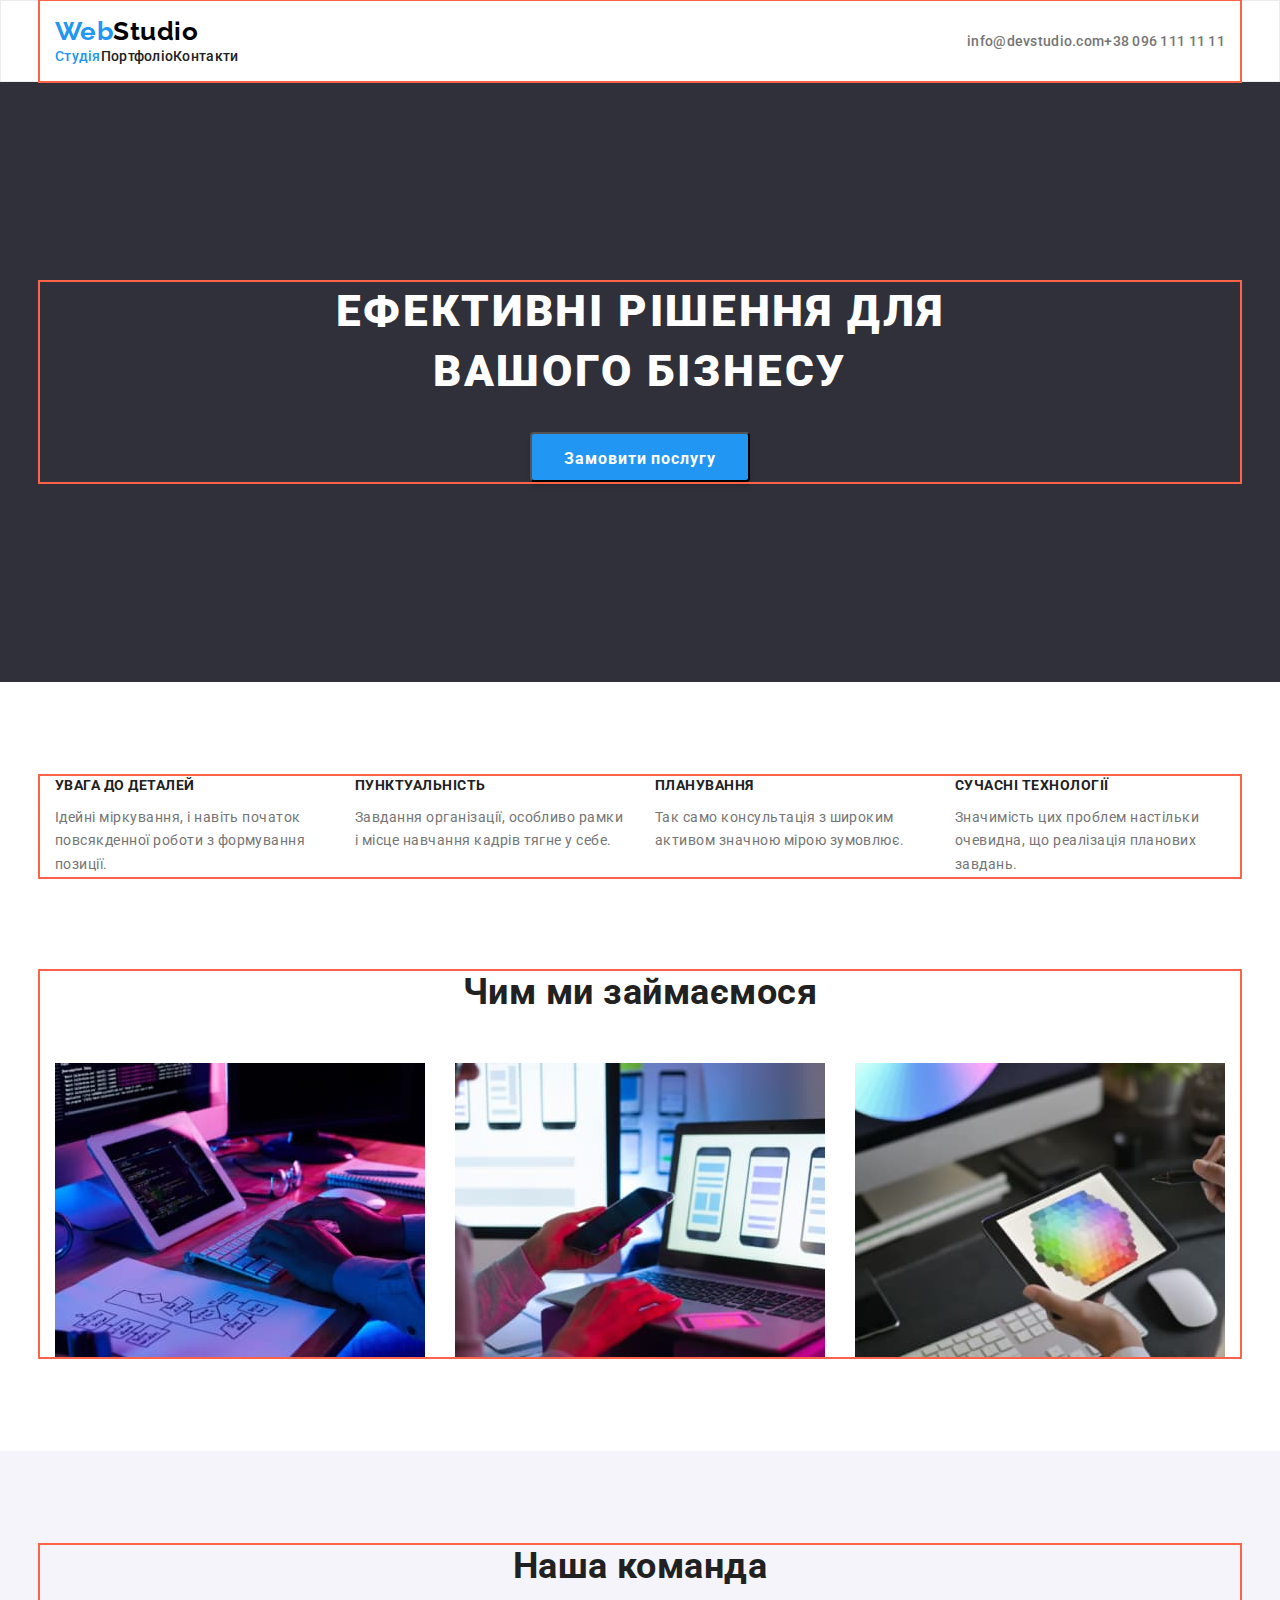
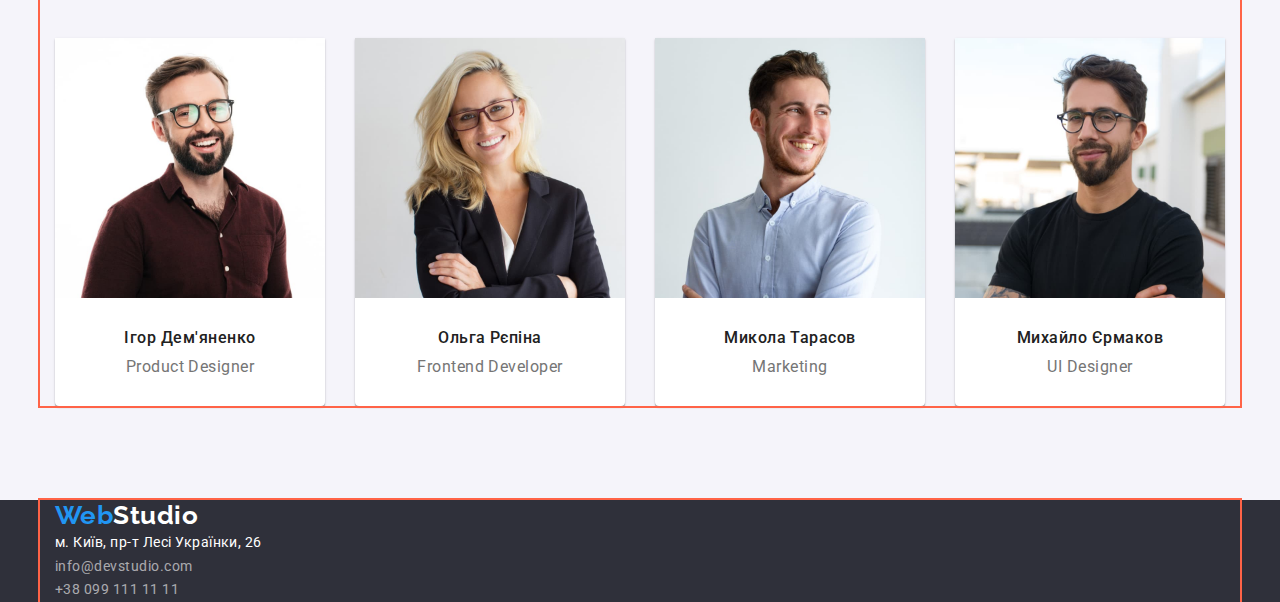
==== commit 7c0cc7be: "adds sections geometry" ====
--- a/index.html
+++ b/index.html
@@ -45,134 +45,146 @@
     </header>
     <!-- main block -->
     <main>
-      <!-- Hero -->div.section
-      <div class="section">
-        <section class="hero">
-          <div class="container">
-            <h1 class="hero-title">
-              Ефективні рішення для <br />
-              вашого бізнесу
-            </h1>
-            <button type="button" class="hero-button">Замовити послугу</button>
-          </div>
-        </section>
-        <!-- Advantages -->
-        <section class="advantages">
-          <div class="container">
-            <h2 class="title visually-hidden">Нашi переваги</h2>
-            <ul class="list">
-              <li>
-                <h3 class="subtitle">Увага до деталей</h3>
-                <p class="text">
-                  Ідейні міркування, і навіть початок повсякденної роботи з
-                  формування позиції.
-                </p>
-              </li>
-              <li>
-                <h3 class="subtitle">Пунктуальнiсть</h3>
-                <p class="text">
-                  Завдання організації, особливо рамки і місце навчання кадрів
-                  тягне у себе.
-                </p>
-              </li>
-              <li>
-                <h3 class="subtitle">Планування</h3>
-                <p class="text">
-                  Так само консультація з широким активом значною мірою
-                  зумовлює.
-                </p>
-              </li>
-              <li>
-                <h3 class="subtitle">Сучаснi технологiї</h3>
-                <p class="text">
-                  Значимість цих проблем настільки очевидна, що реалізація
-                  планових завдань.
-                </p>
-              </li>
-            </ul>
-          </div>
-        </section>
-        <!-- Specialization -->
-        <section class="specialization">
-          <div class="container">
-            <h2 class="title">Чим ми займаємося</h2>
-            <ul class="list">
-              <li>
-                <img
-                  src="./images/writing_code.jpg"
-                  alt="Створюється розмітка макета"
-                  width="370"
-                  height="294"
-                />
-              </li>
-              <li>
-                <img
-                  src="./images/choosing_interface.jpg"
-                  alt="Вибирається інтерфейс"
-                  width="370"
-                  height="294"
-                />
-              </li>
-              <li>
-                <img
-                  src="./images/choosing_color.jpg"
-                  alt="Вибирається колір"
-                  width="370"
-                  height="294"
-                />
-              </li>
-            </ul>
-          </div>
-        </section>
-        <!-- Team -->
-        <section class="team">
-          <div class="container">
-            <h2 class="title">Наша команда</h2>
-            <ul class="list">
-              <li class="card">
-                <img
-                  src="./images/img-1.jpg"
-                  alt="Фото Ігоря Дем'яненко"
-                  width="270"
-                  height="260"
-                />
+      <!-- Hero -->
+      <section class="hero section">
+        <div class="container">
+          <h1 class="hero-title">
+            Ефективні рішення для <br />
+            вашого бізнесу
+          </h1>
+          <button type="button" class="hero-button">Замовити послугу</button>
+        </div>
+      </section>
+      <!-- Advantages -->
+      <section class="advantages section">
+        <div class="container">
+          <h2 class="title visually-hidden">Нашi переваги</h2>
+          <ul class="list">
+            <li class="box">
+              <h3 class="subtitle">Увага до деталей</h3>
+              <p class="text">
+                Ідейні міркування, і навіть початок повсякденної роботи з
+                формування позиції.
+              </p>
+            </li>
+            <li class="box">
+              <h3 class="subtitle">Пунктуальнiсть</h3>
+              <p class="text">
+                Завдання організації, особливо рамки і місце навчання кадрів
+                тягне у себе.
+              </p>
+            </li>
+            <li class="box">
+              <h3 class="subtitle">Планування</h3>
+              <p class="text">
+                Так само консультація з широким активом значною мірою зумовлює.
+              </p>
+            </li>
+            <li class="box">
+              <h3 class="subtitle">Сучаснi технологiї</h3>
+              <p class="text">
+                Значимість цих проблем настільки очевидна, що реалізація
+                планових завдань.
+              </p>
+            </li>
+          </ul>
+        </div>
+      </section>
+      <!-- Specialization -->
+      <section class="specialization section">
+        <div class="container">
+          <h2 class="title">Чим ми займаємося</h2>
+          <ul class="list">
+            <li>
+              <img
+                class="image"
+                src="./images/writing_code.jpg"
+                alt="Створюється розмітка макета"
+                width="370"
+                height="294"
+              />
+            </li>
+            <li>
+              <img
+                class="image"
+                src="./images/choosing_interface.jpg"
+                alt="Вибирається інтерфейс"
+                width="370"
+                height="294"
+              />
+            </li>
+            <li>
+              <img
+                class="image"
+                src="./images/choosing_color.jpg"
+                alt="Вибирається колір"
+                width="370"
+                height="294"
+              />
+            </li>
+          </ul>
+        </div>
+      </section>
+      <!-- Team -->
+      <section class="team section">
+        <div class="container">
+          <h2 class="title">Наша команда</h2>
+          <ul class="list">
+            <li class="card">
+              <img
+                class="image"
+                src="./images/img-1.jpg"
+                alt="Фото Ігоря Дем'яненко"
+                width="270"
+                height="260"
+              />
+              <div class="about">
                 <h3 class="subtitle">Ігор Дем'яненко</h3>
                 <p class="position" lang="en">Product Designer</p>
-              </li>
-              <li class="card">
-                <img
-                  src="./images/img-2.jpg"
-                  alt="Фото Ольги Рєпіної"
-                  width="270"
-                  height="260"
-                />
+              </div>
+            </li>
+            <li class="card">
+              <img
+                class="image"
+                src="./images/img-2.jpg"
+                alt="Фото Ольги Рєпіної"
+                width="270"
+                height="260"
+              />
+              <div class="about">
                 <h3 class="subtitle">Ольга Рєпіна</h3>
                 <p class="position" lang="en">Frontend Developer</p>
-              </li>
-              <li class="card">
-                <img
-                  src="./images/img-3.jpg"
-                  alt="Фото Миколи Тарасова"
-                  width="270"
-                  height="260"
-                />
+              </div>
+            </li>
+            <li class="card">
+              <img
+                class="image"
+                src="./images/img-3.jpg"
+                alt="Фото Миколи Тарасова"
+                width="270"
+                height="260"
+              />
+              <div class="about">
                 <h3 class="subtitle">Микола Тарасов</h3>
                 <p class="position" lang="en">Marketing</p>
-              </li>
-              <li class="card">
-                <img
-                  src="./images/img-4.jpg"
-                  alt="Фото Михайла Єрмакова"
-                  width="270"
-                  height="260"
-                />
+              </div>
+            </li>
+            <li class="card">
+              <img
+                class="image"
+                src="./images/img-4.jpg"
+                alt="Фото Михайла Єрмакова"
+                width="270"
+                height="260"
+              />
+              <div class="about">
                 <h3 class="subtitle">Михайло Єрмаков</h3>
                 <p class="position" lang="en">UI Designer</p>
-              </li>
-            </ul>
-          </div>
-        </section>
-      </div>
+              </div>
+            </li>
+          </ul>
+        </div>
+      </section>
     </main>
     <!-- Footer -->
     <footer class="footer">
--- a/css/styles.css
+++ b/css/styles.css
@@ -133,16 +133,20 @@
   margin: -1px;
 }
 
+.title {
+  text-align: center;
+}
 .hero {
   background-color: var(--footer-backgroung-color);
 }
 
-.hero .container {
+.hero.section {
   display: flex;
   flex-direction: column;
   align-items: center;
   padding-top: 200px;
   padding-bottom: 200px;
+  text-align: center;
 }
 .hero-title {
   color: var(--main-background-color);
@@ -208,6 +212,9 @@
   line-height: 1.17;
   text-align: center;
 }
+.specialization.section {
+  padding-top: 0;
+}
 .advantages .subtitle {
   font-size: 14px;
   line-height: 1.42;
@@ -218,20 +225,54 @@
   font-size: 14px;
   line-height: 1.71;
 }
+.box {
+  width: 270px;
+}
+.box .subtitle {
+  margin-bottom: 10px;
+}
+.advantages .list {
+  display: flex;
+  justify-content: space-between;
+}
+.specialization .list {
+  display: flex;
+  justify-content: space-between;
+}
+.specialization .title,
+.team .title {
+  margin-bottom: 50px;
+}
+
+.team .list {
+  display: flex;
+  justify-content: space-between;
+}
+
 .team {
   background-color: #f5f4fa;
 }
 .team .card {
   background-color: var(--main-background-color);
+  box-shadow: 0px 1px 3px rgba(0, 0, 0, 0.12), 0px 1px 1px rgba(0, 0, 0, 0.14),
+    0px 2px 1px rgba(0, 0, 0, 0.2);
+  border-radius: 0px 0px 4px 4px;
+}
+.about {
+  padding-top: 30px;
+  padding-bottom: 30px;
 }
 .team .subtitle {
   font-weight: 500;
   font-size: 16px;
   line-height: 1.19;
+  text-align: center;
+  margin-bottom: 10px;
 }
 .team .position {
   font-size: 16px;
   line-height: 1.19;
+  text-align: center;
 }
 .sorter {
   margin-left: auto;
@@ -276,7 +317,7 @@
   width: 370px;
 }
 
-.work-example .image {
+.image {
   display: block;
 }
 .work-example .subtitle {
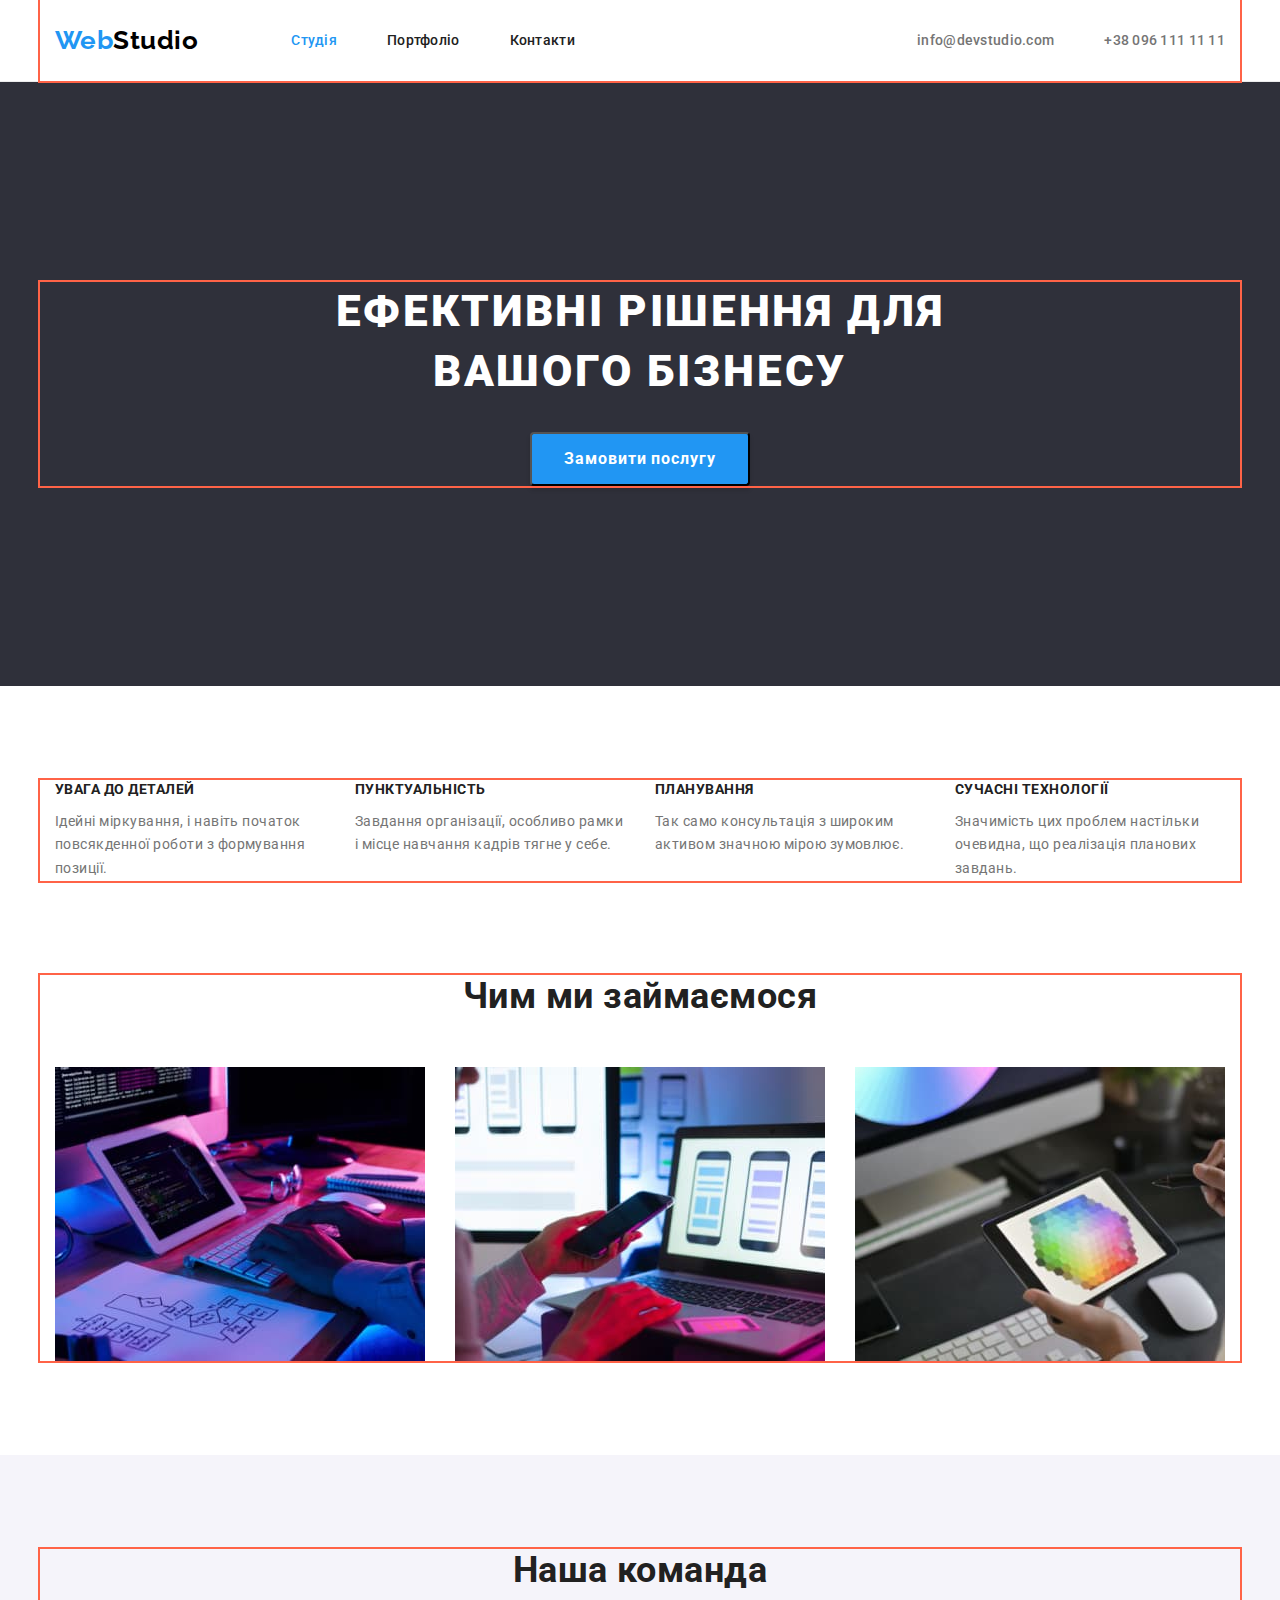
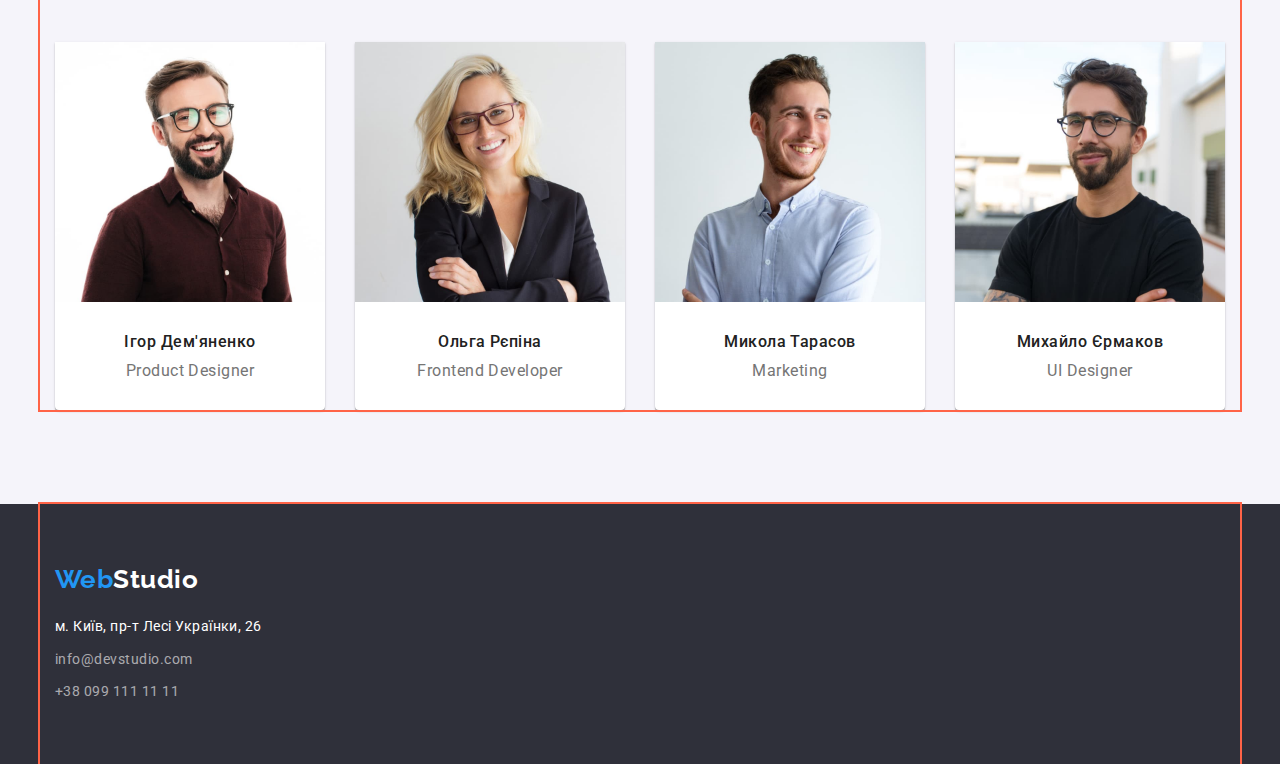
==== commit 316ebb0f: "adds footer and header geometry" ====
--- a/index.html
+++ b/index.html
@@ -19,25 +19,29 @@
   </head>
   <body>
     <!-- шапка -->
-    <header>
+    <header class="page-header">
       <div class="container">
-        <nav>
+        <nav class="header-nav">
           <a class="link logo" href="./index.html ">
             <span class="logo-start">Web</span>Studio</a
           >
           <ul class="list site-nav">
-            <li><a class="link current" href="./index.html">Студія</a></li>
-            <li><a class="link" href="./portfolio.html">Портфоліо</a></li>
-            <li><a class="link" href="">Контакти</a></li>
+            <li class="item">
+              <a class="link current" href="./index.html">Студія</a>
+            </li>
+            <li class="item">
+              <a class="link" href="./portfolio.html">Портфоліо</a>
+            </li>
+            <li class="item"><a class="link" href="">Контакти</a></li>
           </ul>
         </nav>
         <ul class="list contacts-nav">
-          <li>
+          <li class="item">
             <a class="link" href="mailto:info@devstudio.com"
               >info@devstudio.com</a
             >
           </li>
-          <li>
+          <li class="item">
             <a class="link" href="tel:+380961111111">+38 096 111 11 11</a>
           </li>
         </ul>
@@ -187,7 +191,7 @@
       </section>
     </main>
     <!-- Footer -->
-    <footer class="footer">
+    <footer class="page-footer">
       <div class="container">
         <a class="link logo" href="./index.html"
           ><span class="logo-start">Web</span
@@ -195,7 +199,7 @@
         >
         <address class="address-nav">
           <ul class="list">
-            <li>
+            <li class="item">
               <a
                 class="link map"
                 href="https://goo.gl/maps/hFDBtTGMjcZhoMpHA"
@@ -205,12 +209,12 @@
                 м. Київ, пр-т Лесі Українки, 26</a
               >
             </li>
-            <li>
+            <li class="item">
               <a class="link contact" href="mailto:info@devstudio.com"
                 >info@devstudio.com</a
               >
             </li>
-            <li>
+            <li class="item">
               <a class="link contact" href="tel:+380991111111"
                 >+38 099 111 11 11</a
               >
--- a/css/styles.css
+++ b/css/styles.css
@@ -18,11 +18,7 @@
 html {
   box-sizing: border-box;
 }
-*,
-*::after,
-*::before {
-  box-sizing: inherit;
-}
+
 body {
   background-color: var(--main-background-color);
   color: var(--main-color);
@@ -58,30 +54,35 @@
 
 /* header styles */
 
-header .container {
-  display: flex;
-  justify-content: space-between;
+.page-header {
+  background-color: #ffffff;
+  border-bottom: 1px solid #ececec;
+}
+.page-header .container {
+  display: flex;
+  padding-top: 25px;
+  padding-bottom: 25px;
+}
+.header-nav {
+  display: flex;
   align-items: center;
-  height: 80px;
-}
-
-.header-nav {
-  display: flex;
+}
+.header-nav .logo {
+  margin-right: 93px;
 }
 .site-nav {
   display: flex;
+}
+.site-nav .item:not(:last-child),
+.contacts-nav .item:not(:last-child) {
+  margin-right: 50px;
+}
+.contacts-nav {
+  display: flex;
   align-items: center;
-}
-
-.contacts-nav {
-  display: flex;
-  align-items: center;
-}
-
-header {
-  background-color: #ffffff;
-  border: 1px solid #ececec;
-}
+  margin-left: auto;
+}
+
 .logo {
   color: #000;
 }
@@ -172,7 +173,6 @@
   box-shadow: 0px 4px 4px rgba(0, 0, 0, 0.15);
 
   min-width: 216px;
-  height: 50px;
   box-shadow: 0px 4px 4px rgba(0, 0, 0, 0.15);
   border-radius: 4px;
   padding: 10px 32px;
@@ -280,8 +280,7 @@
   margin-bottom: 34px;
   padding-left: 0;
   display: flex;
-  justify-content: space-between;
-  width: 575px;
+  justify-content: center;
 }
 .sorter .button {
   font-family: inherit;
@@ -291,10 +290,12 @@
   letter-spacing: inherit;
   background: #f5f4fa;
   padding: 6px 22px;
-  height: 38px;
   border-radius: 4px;
   text-align: center;
   border: none;
+}
+.sorter .item:not(:last-child) {
+  margin-right: 8px;
 }
 
 .work-example .subtitle {
@@ -334,11 +335,25 @@
   border-right: 1px solid #eeeeee;
 }
 /* footer styles */
-.footer {
+.page-footer {
   background-color: var(--footer-backgroung-color);
 }
+.page-footer .container {
+  padding-top: 60px;
+  padding-bottom: 60px;
+}
+.page-footer .logo {
+  display: inline-block;
+  margin-bottom: 20px;
+}
 .logo-end {
   color: var(--main-background-color);
+}
+.link.map {
+  display: inline-block;
+}
+.address-nav .item:not(:last-child) {
+  margin-bottom: 9px;
 }
 .link .map {
   color: var(--main-background-color);
@@ -346,6 +361,7 @@
 .address-nav > .list {
   font-style: normal;
 }
+
 .map {
   color: var(--main-background-color);
 }
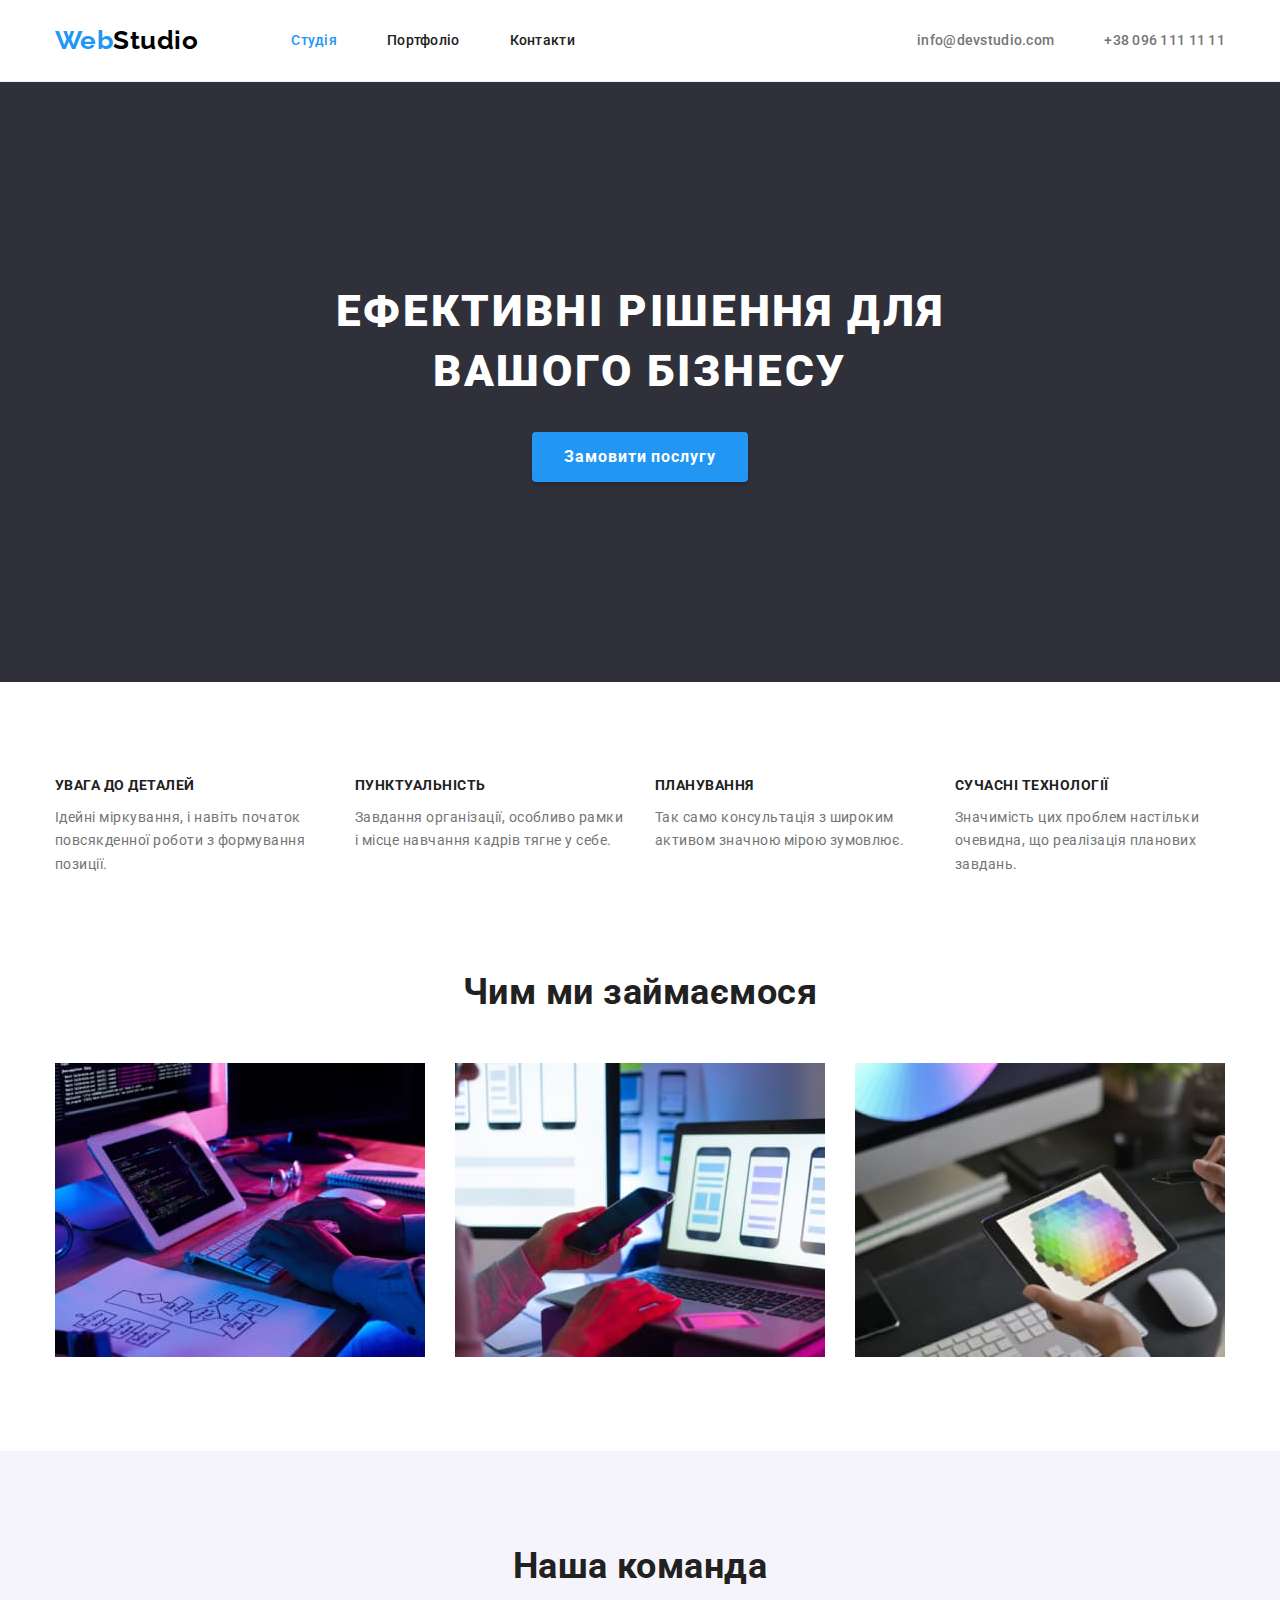
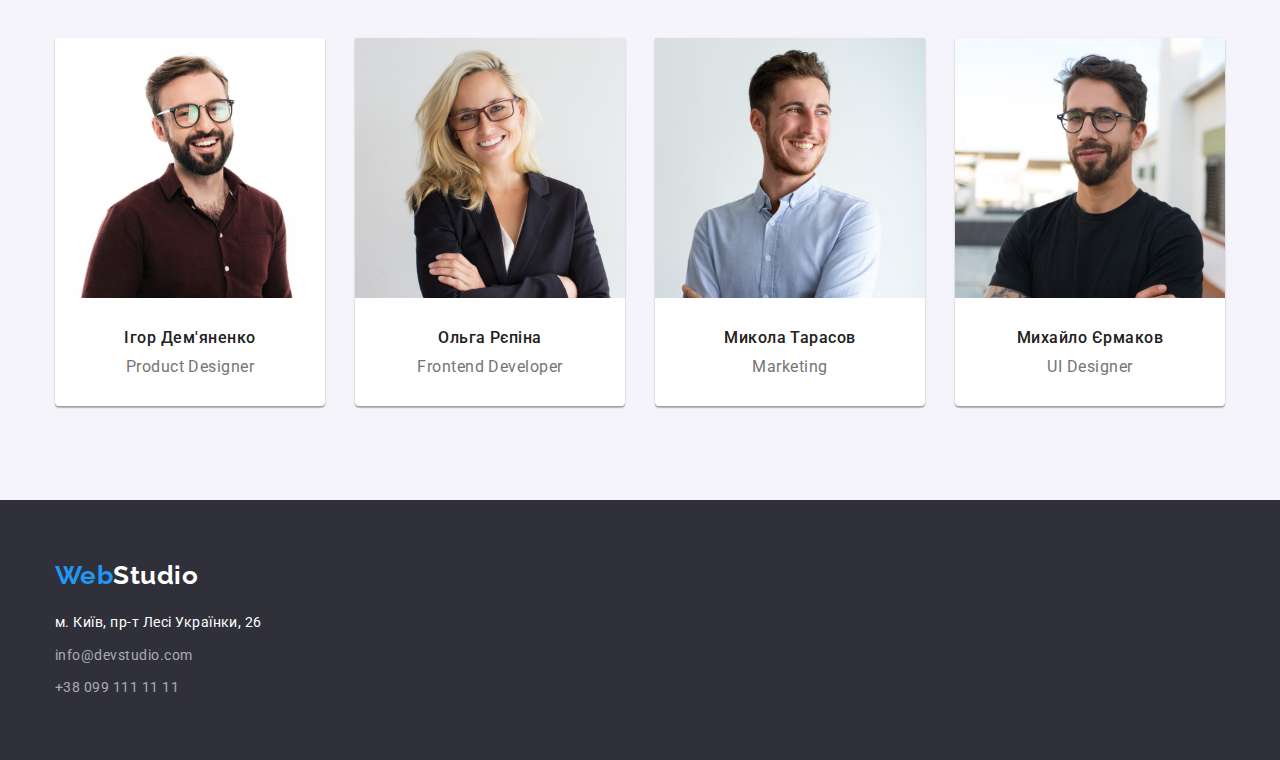
==== commit 1ef70a15: "fixes mistakes" ====
--- a/index.html
+++ b/index.html
@@ -99,7 +99,7 @@
         <div class="container">
           <h2 class="title">Чим ми займаємося</h2>
           <ul class="list">
-            <li>
+            <li class="item">
               <img
                 class="image"
                 src="./images/writing_code.jpg"
@@ -108,7 +108,7 @@
                 height="294"
               />
             </li>
-            <li>
+            <li class="item">
               <img
                 class="image"
                 src="./images/choosing_interface.jpg"
@@ -117,7 +117,7 @@
                 height="294"
               />
             </li>
-            <li>
+            <li class="item">
               <img
                 class="image"
                 src="./images/choosing_color.jpg"
--- a/css/styles.css
+++ b/css/styles.css
@@ -13,6 +13,7 @@
   --main-color: #757575;
   --title-color: #212121;
   --accent-color: #2196f3;
+  --list-gap: 30px;
 }
 /* basic styles */
 html {
@@ -36,7 +37,6 @@
 .container {
   width: 1200px;
   padding: 0 15px;
-  outline: 2px solid tomato;
   margin: 0 auto;
 }
 
@@ -174,6 +174,7 @@
 
   min-width: 216px;
   box-shadow: 0px 4px 4px rgba(0, 0, 0, 0.15);
+  border: 0;
   border-radius: 4px;
   padding: 10px 32px;
   text-align: center;
@@ -225,20 +226,28 @@
   font-size: 14px;
   line-height: 1.71;
 }
-.box {
-  width: 270px;
-}
+
+.advantages .list {
+  display: flex;
+  margin-left: calc(-1 * var(--list-gap));
+}
+
 .box .subtitle {
   margin-bottom: 10px;
 }
-.advantages .list {
-  display: flex;
-  justify-content: space-between;
+.box {
+  margin-left: var(--list-gap);
+  flex-basis: calc(100% / 4 - var(--list-gap));
 }
 .specialization .list {
   display: flex;
-  justify-content: space-between;
-}
+  margin-left: calc(-1 * var(--list-gap));
+}
+.specialization .item {
+  margin-left: var(--list-gap);
+  flex-basis: calc(100% / 3 - var(--list-gap));
+}
+
 .specialization .title,
 .team .title {
   margin-bottom: 50px;
@@ -246,21 +255,24 @@
 
 .team .list {
   display: flex;
-  justify-content: space-between;
+  margin-left: calc(-1 * var(--list-gap));
 }
 
 .team {
   background-color: #f5f4fa;
 }
 .team .card {
+  margin-left: var(--list-gap);
+  flex-basis: calc(100% / 4 - var(--list-gap));
+
   background-color: var(--main-background-color);
   box-shadow: 0px 1px 3px rgba(0, 0, 0, 0.12), 0px 1px 1px rgba(0, 0, 0, 0.14),
     0px 2px 1px rgba(0, 0, 0, 0.2);
   border-radius: 0px 0px 4px 4px;
 }
 .about {
-  padding-top: 30px;
-  padding-bottom: 30px;
+  padding-top: var(--list-gap);
+  padding-bottom: var(--list-gap);
 }
 .team .subtitle {
   font-weight: 500;
@@ -302,32 +314,34 @@
   font-size: 18px;
   line-height: 2;
 }
+
+.work-example > .example-item {
+  margin-top: var(--list-gap);
+  margin-left: var(--list-gap);
+  flex-basis: calc(100% / 3 - var(--list-gap));
+}
+
 .work-example .text {
   font-size: 16px;
   line-height: 1.88;
 }
 
-.work-example {
+.list.work-example {
   padding-left: 0;
   display: flex;
   flex-wrap: wrap;
-  gap: 30px;
-  flex-basis: calc((100%-2 * 30) / 3);
-}
-.example-item {
-  width: 370px;
+  margin-top: calc(-1 * var(--list-gap));
+  margin-left: calc(-1 * var(--list-gap));
 }
 
 .image {
   display: block;
+  max-width: 100%;
 }
 .work-example .subtitle {
-  width: 322px;
   margin-bottom: 4px;
 }
-.work-example .text {
-  width: 322px;
-}
+
 .example-description {
   padding: 20px 24px;
   border-bottom: 1px solid #eeeeee;
@@ -336,12 +350,11 @@
 }
 /* footer styles */
 .page-footer {
-  background-color: var(--footer-backgroung-color);
-}
-.page-footer .container {
   padding-top: 60px;
   padding-bottom: 60px;
-}
+  background-color: var(--footer-backgroung-color);
+}
+
 .page-footer .logo {
   display: inline-block;
   margin-bottom: 20px;
